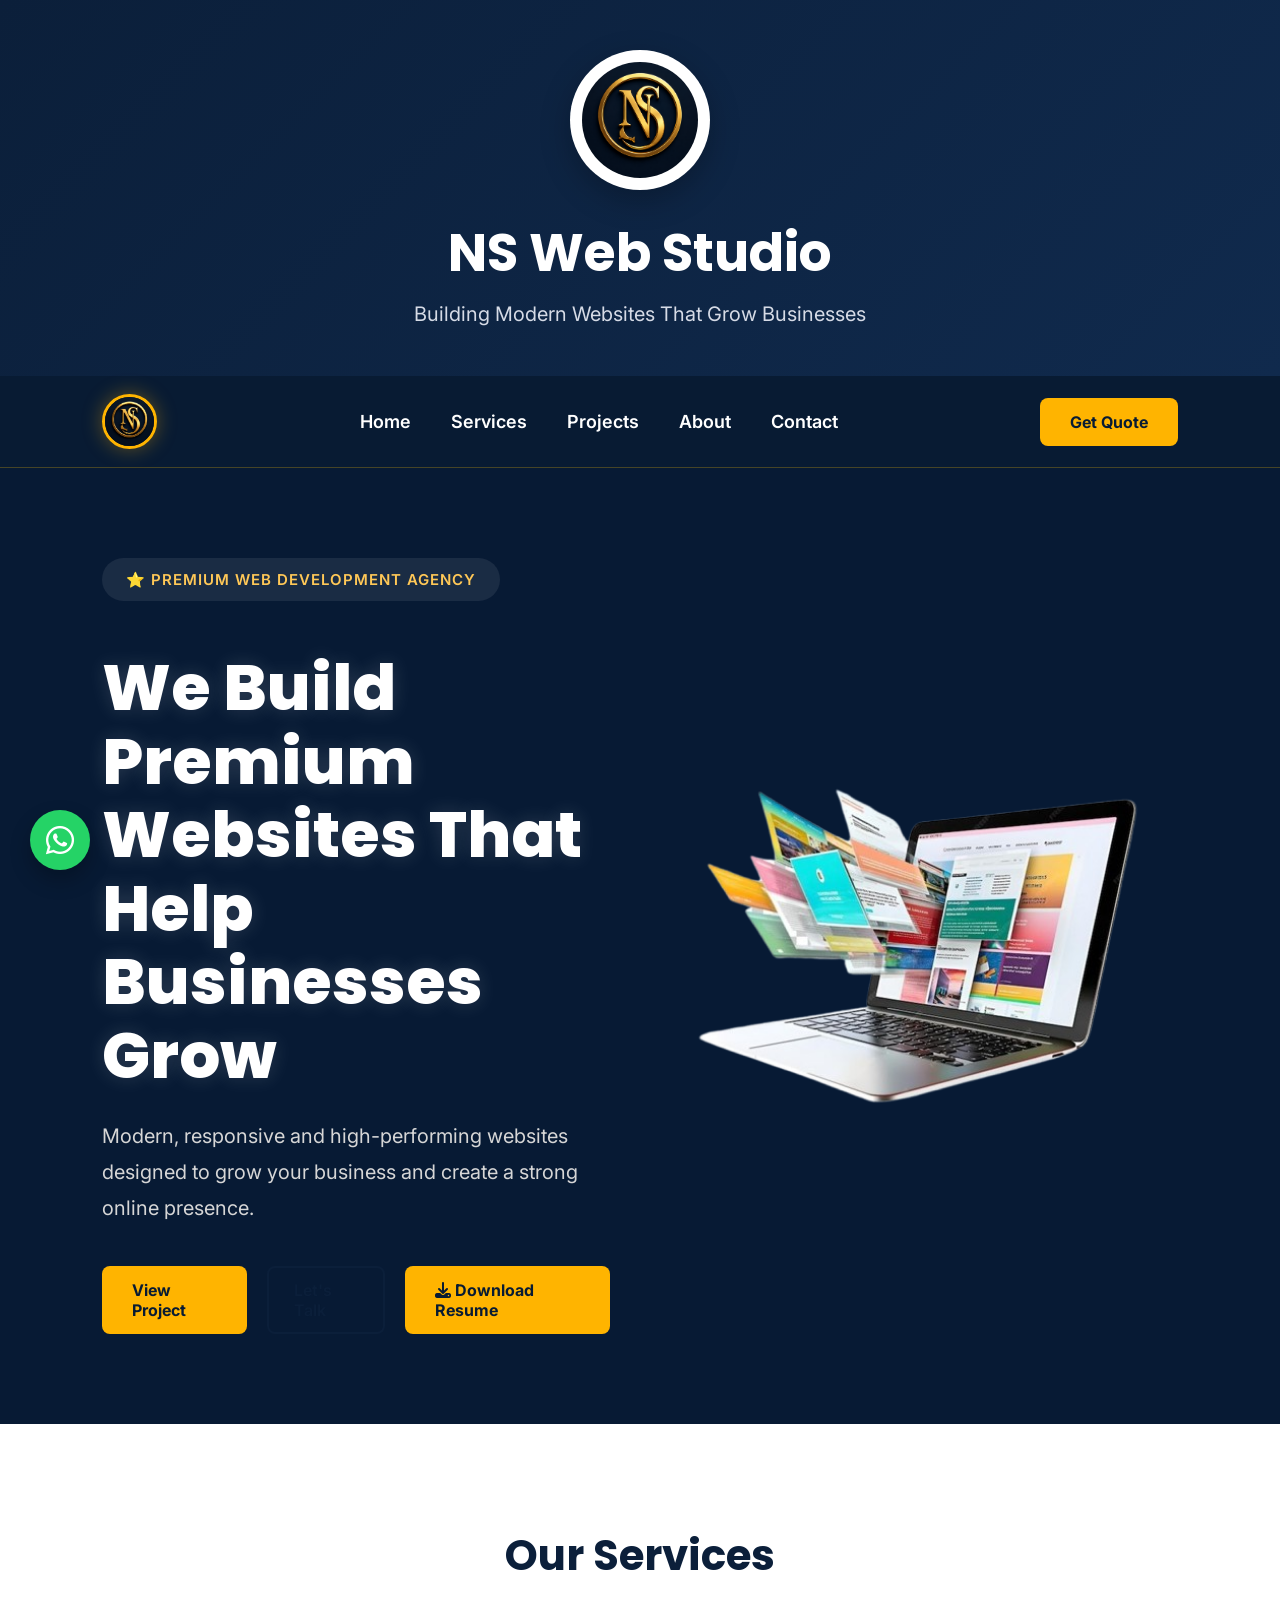
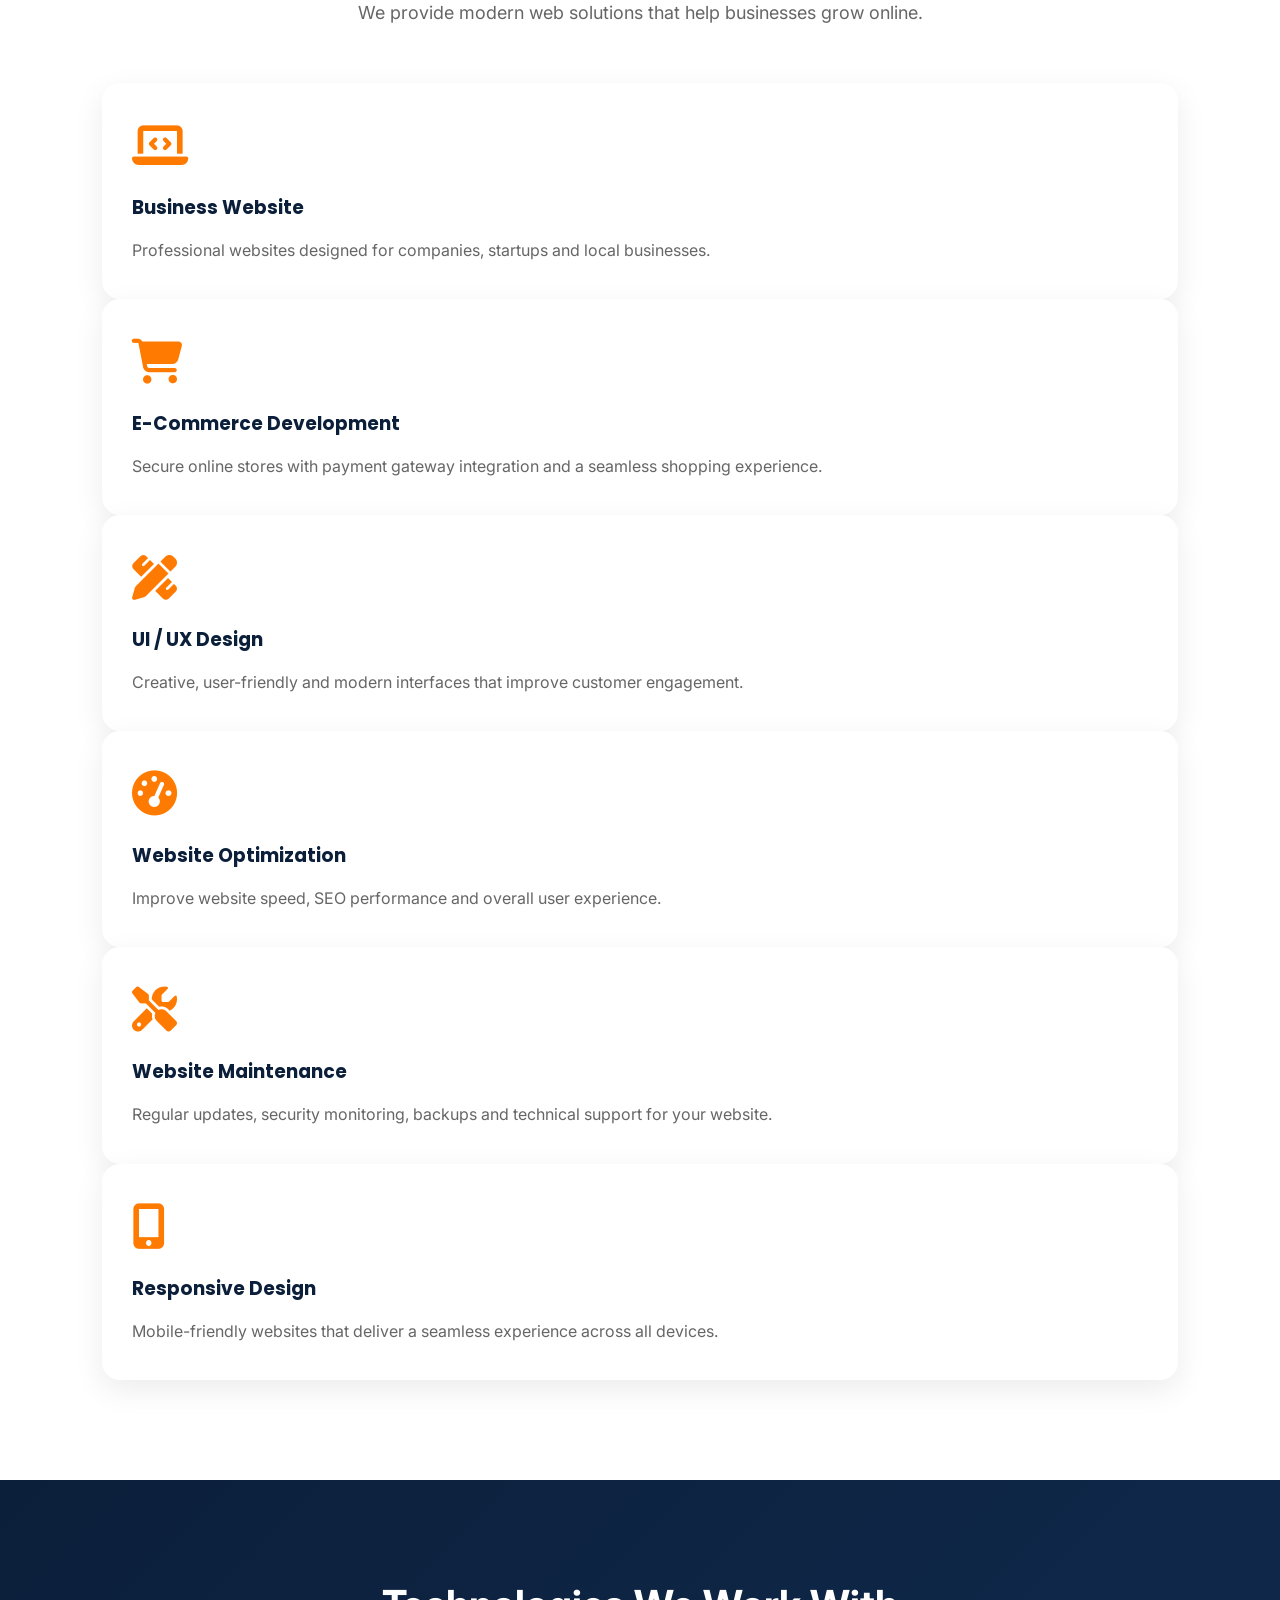
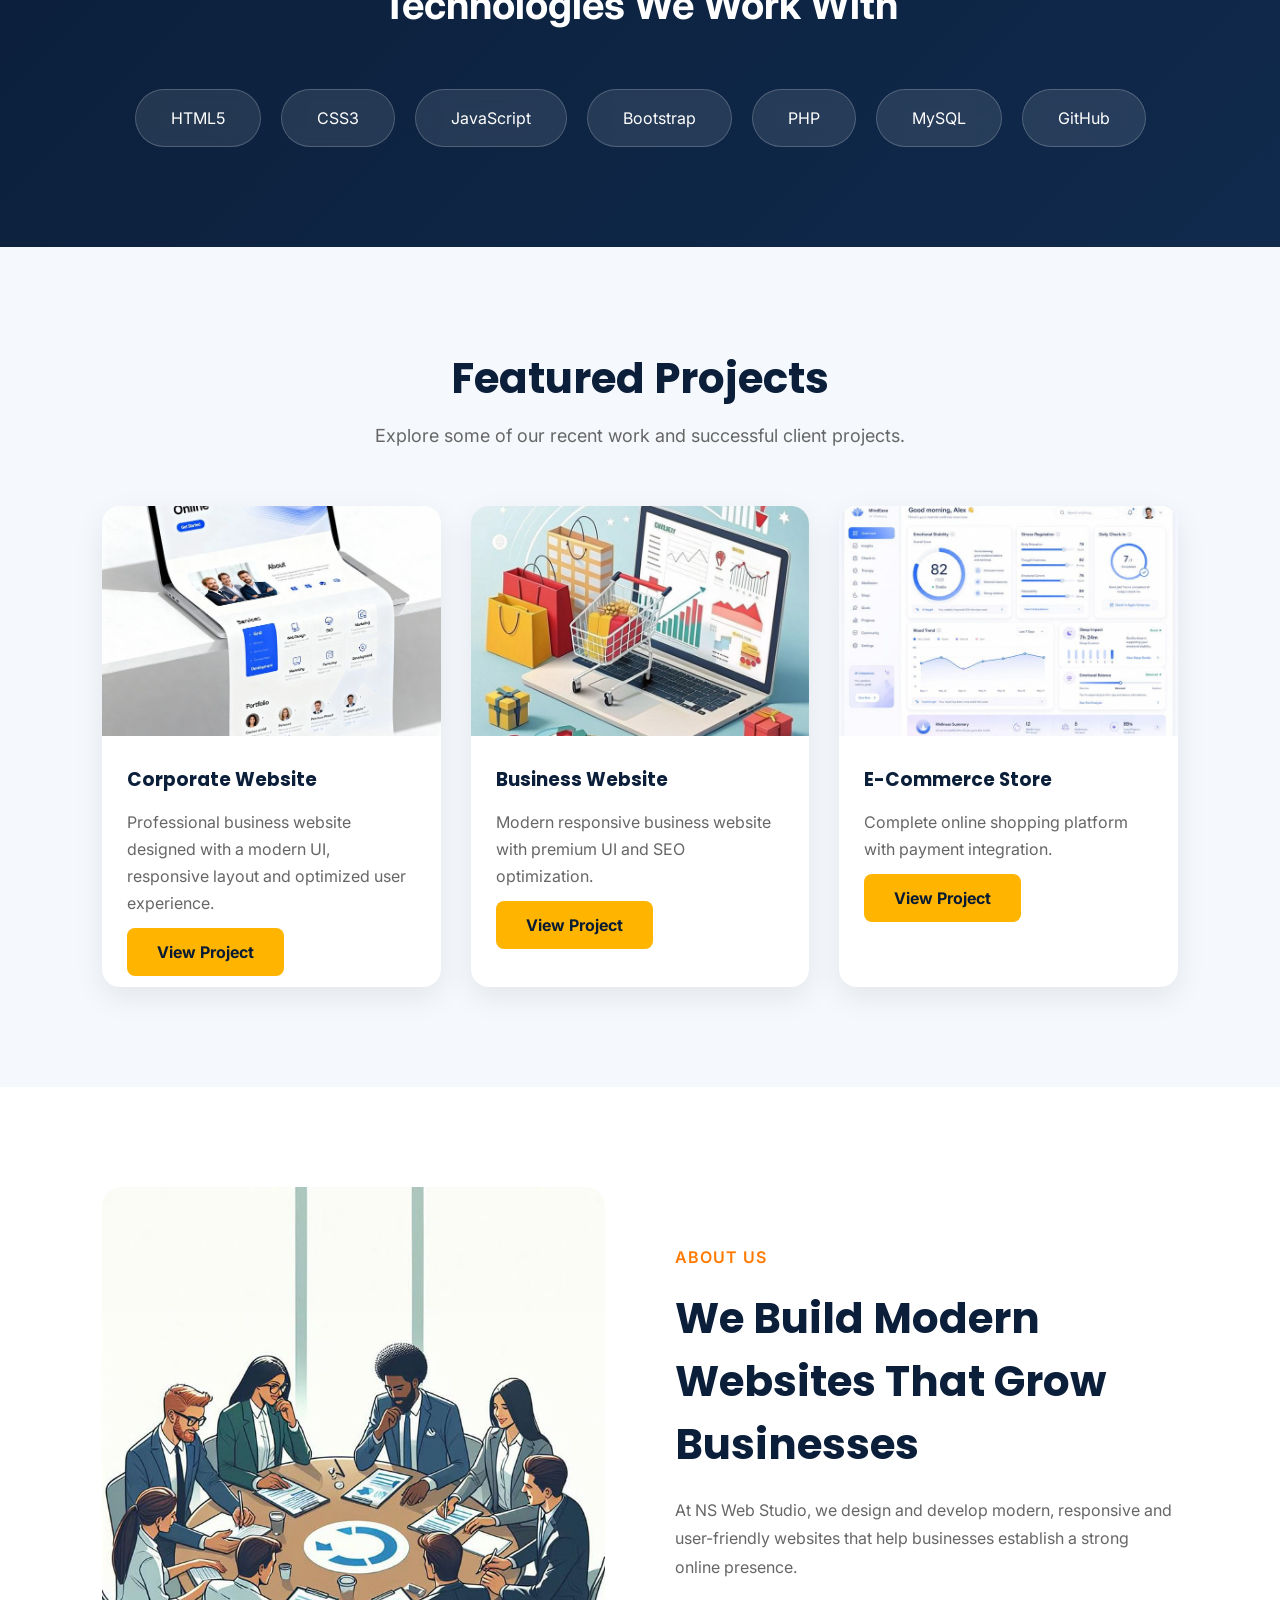
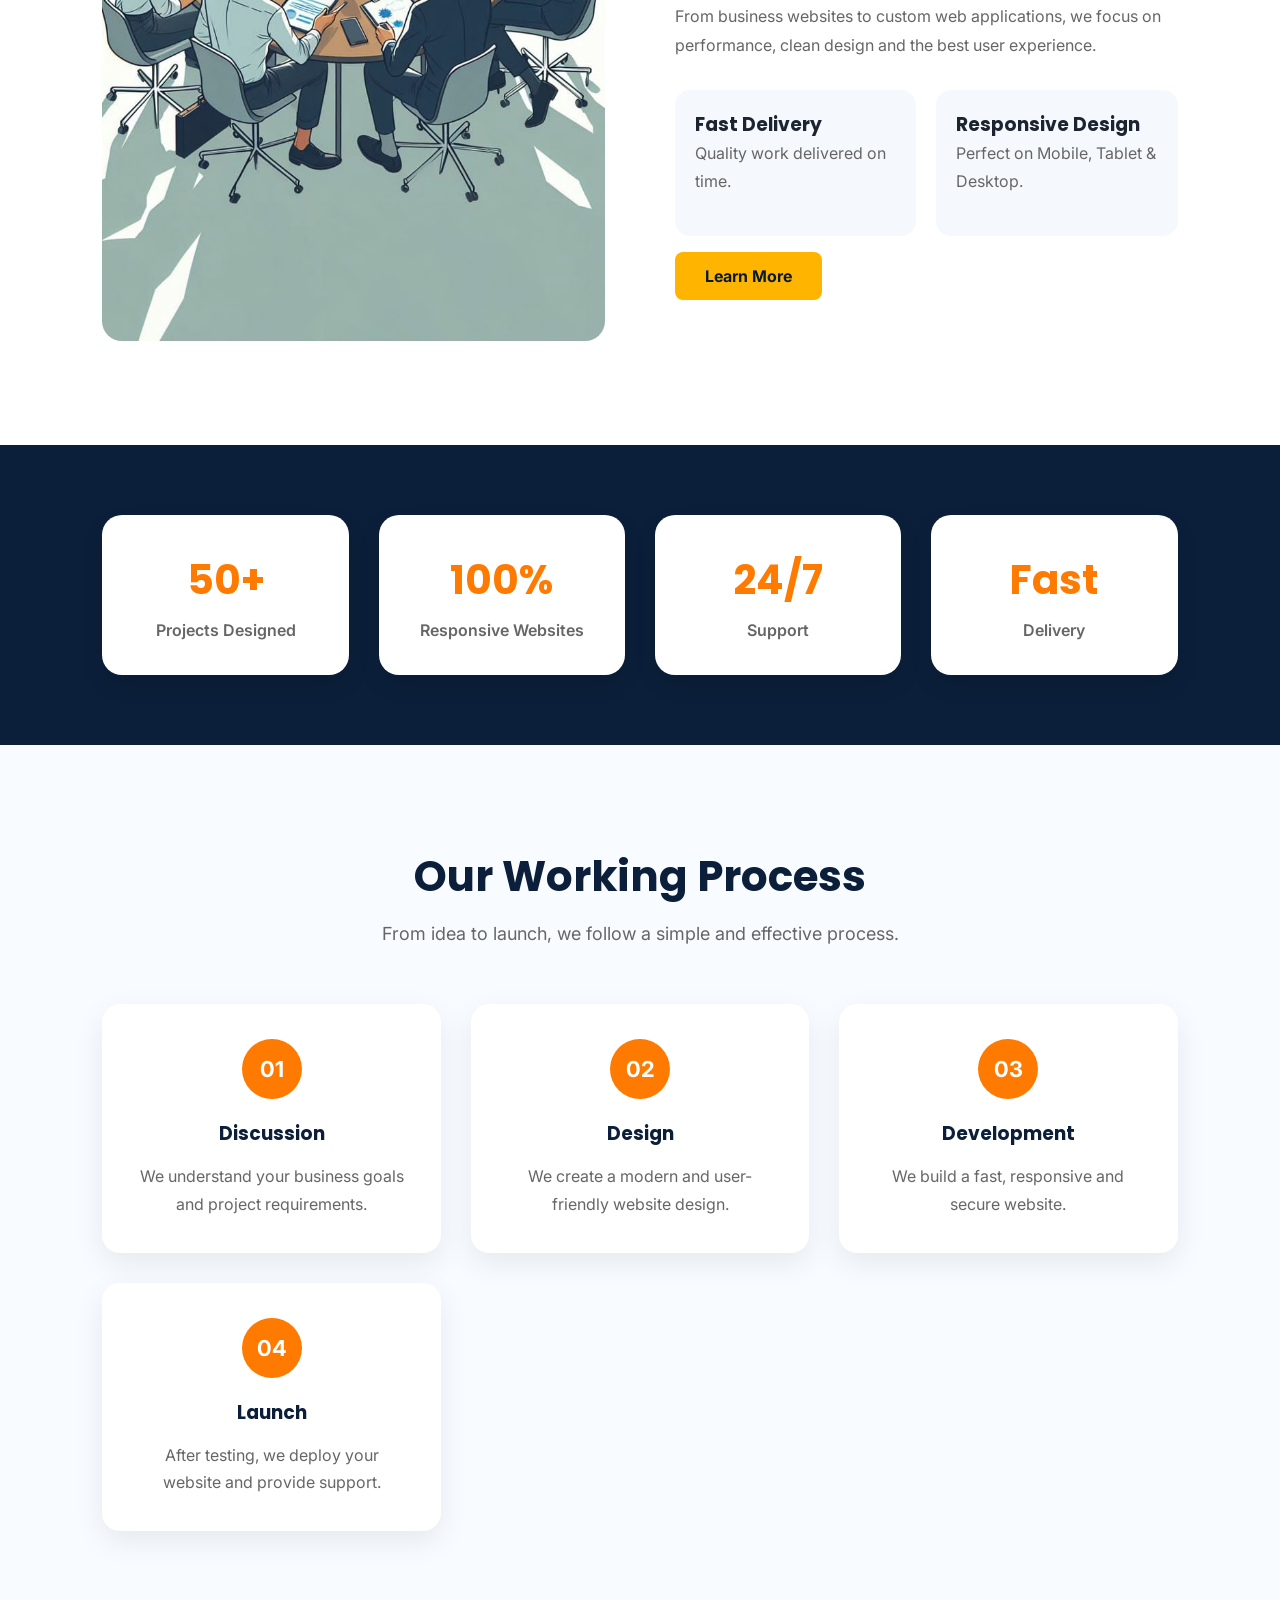
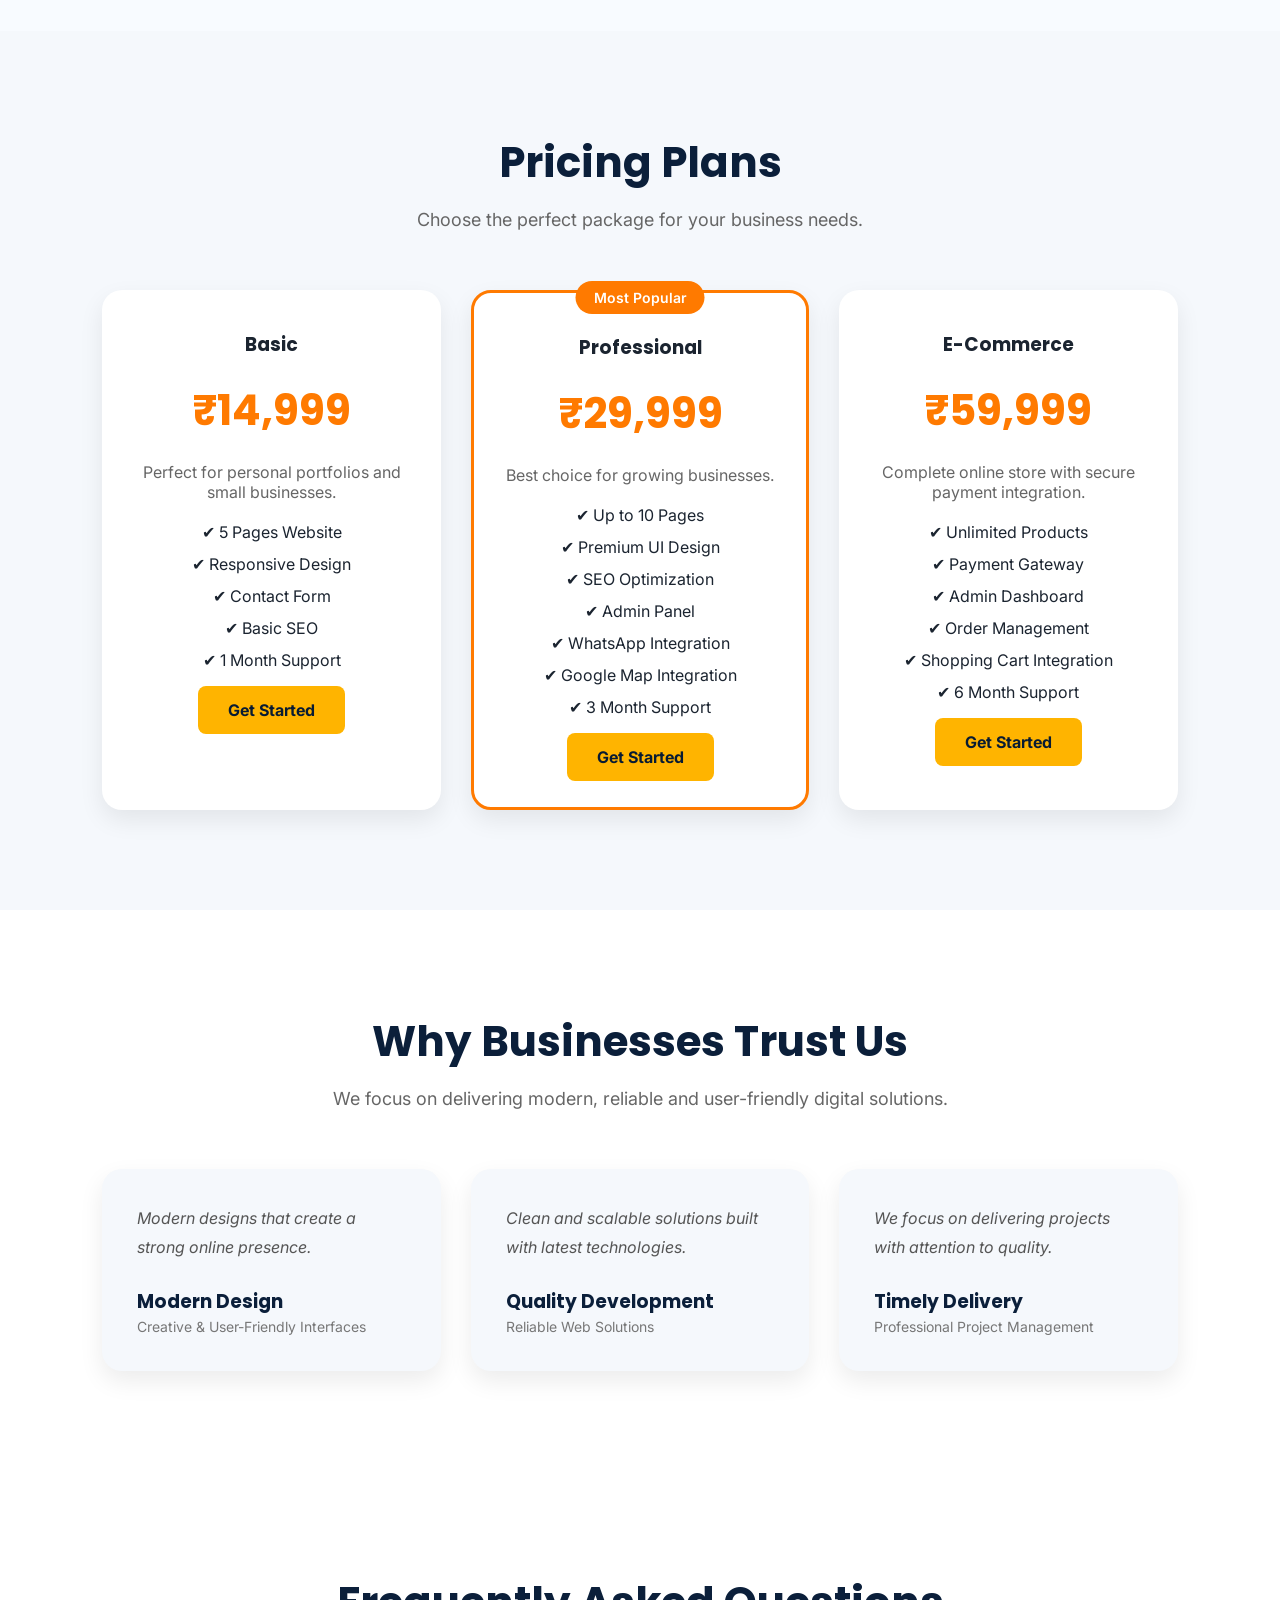
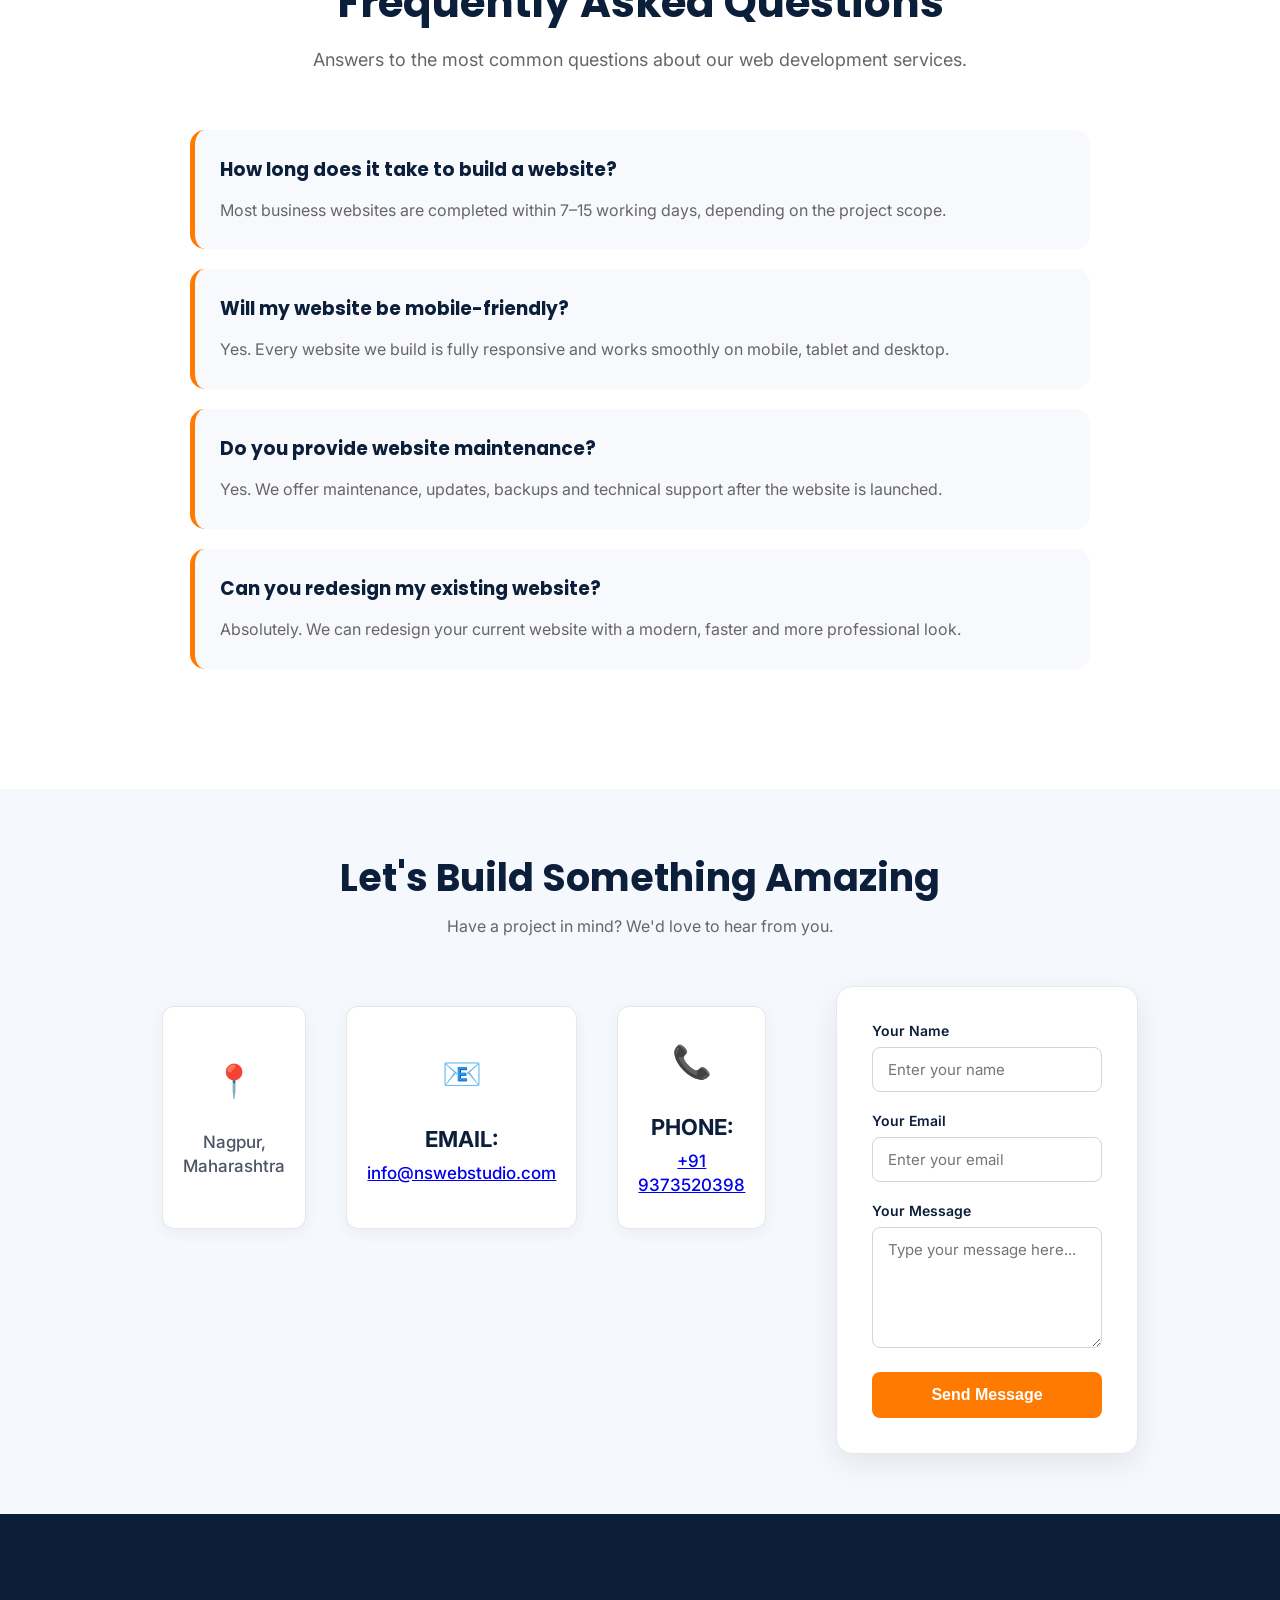
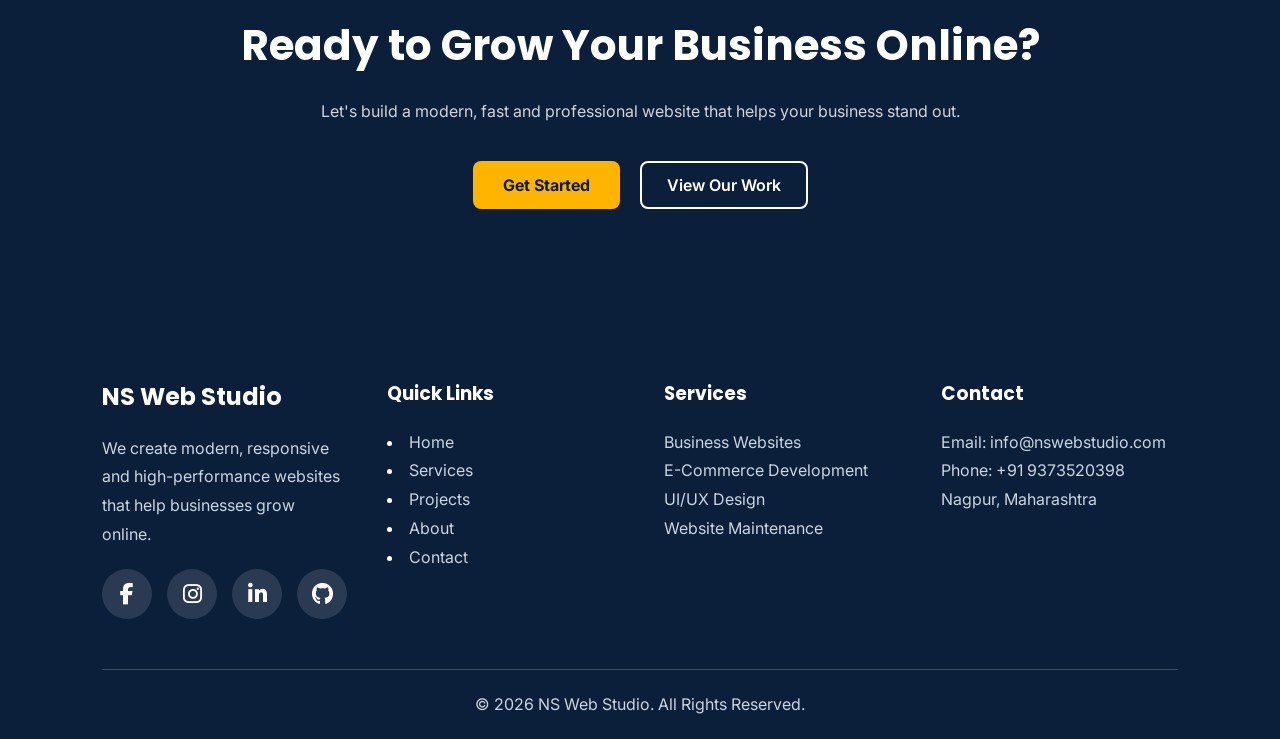
==== index.html @ 6f2c4acb "Add files via upload" ====
<!DOCTYPE html>
<html lang="en">
<head>
    <link rel="icon" type="image/png" href="images/favicon.png">
    <meta charset="UTF-8">
    <meta name="viewport" content="width=device-width, initial-scale=1.0">

    <title>NS Web Studio | Professional Website Development</title>
    <meta name="description" content="NS Web Studio builds modern, responsive and SEO-friendly websites for businesses, startups and professionals.">
    <meta property="og:title" content="NS Web Studio">
    <meta property="og:description" content="Professional Website Development Services">
    <meta property="og:image" content="images/hero.png">
    <link href="https://fonts.googleapis.com/css2?family=Inter:wght@300;400;500;600;700&family=Poppins:wght@500;600;700;800&display=swap" rel="stylesheet">

    <!-- CSS -->
    <link rel="stylesheet" href="style.css">
    <link rel="stylesheet" href="https://cdnjs.cloudflare.com/ajax/libs/font-awesome/6.5.2/css/all.min.css">
    <link rel="stylesheet" href="https://unpkg.com/aos@2.3.4/dist/aos.css">
</head>

<body>
<div id="loader">
    <div class="loader-circle"></div>
    <h2>NS Web Studio</h2>
</div>
<section class="brand-banner">
    <img src="images/favicon.png" alt="NS Web Studio Logo">
    <h1>NS Web Studio</h1>
    <p>Building Modern Websites That Grow Businesses</p>
</section>
<header>
    <nav class="navbar">
        <div class="logo">
            <a href="index.html">
                <img src="images/favicon.png" alt="NS Web Studio Logo">
            </a>
        </div>
        <ul class="nav-links">
    <li><a href="#home">Home</a></li>
    <li><a href="#services">Services</a></li>
    <li><a href="#projects">Projects</a></li>
    <li><a href="#about">About</a></li>
    <li><a href="#contact">Contact</a></li>
</ul>

<a href="#contact" class="btn">Get Quote</a>
        <div class="menu-toggle">
            <i class="fa-solid fa-bars"></i>
        </div>
    </nav>
</header>

<section class="hero" id="home" data-aos="fade-up">
    <div class="hero-text">
        <span class="tag">
⭐ PREMIUM WEB DEVELOPMENT AGENCY
</span>
        <h1>We Build Premium <br> Websites That Help <br> Businesses Grow</h1>
        <p>Modern, responsive and high-performing websites designed to grow your business and create a strong online presence.</p>
        <div class="hero-buttons">
    <a href="project-corporate.html" class="btn">View Project</a>

    <a href="#contact" class="btn-outline">Let's Talk</a>

    <a href="Nandini_Shahu_Resume.pdf" download class="btn">
        <i class="fa-solid fa-download"></i>
        Download Resume
    </a>
</div>
    </div>
    <div class="hero-image">
        <img src="images/hero.png" alt="Hero Image">
    </div>
</section>

<section id="services" class="services">
    <div class="section-title">
        <h2>Our Services</h2>
        <p>We provide modern web solutions that help businesses grow online.</p>
    </div>
    <div class="service-card">
        <div class="icon"><i class="fa-solid fa-laptop-code"></i></div>
        <h3>Business Website</h3>
        <p>Professional websites designed for companies, startups and local businesses.</p>
    </div>
    <div class="service-card">
        <div class="icon"><i class="fa-solid fa-cart-shopping"></i></div>
        <h3>E-Commerce Development</h3>
        <p>Secure online stores with payment gateway integration and a seamless shopping experience.</p>
    </div>
    <div class="service-card">
        <div class="icon"><i class="fa-solid fa-pen-ruler"></i></div>
        <h3>UI / UX Design</h3>
        <p>Creative, user-friendly and modern interfaces that improve customer engagement.</p>
    </div>
    <div class="service-card">
        <div class="icon"><i class="fa-solid fa-gauge-high"></i></div>
        <h3>Website Optimization</h3>
        <p>Improve website speed, SEO performance and overall user experience.</p>
    </div>
    <div class="service-card">
        <div class="icon"><i class="fa-solid fa-screwdriver-wrench"></i></div>
        <h3>Website Maintenance</h3>
        <p>Regular updates, security monitoring, backups and technical support for your website.</p>
    </div>
    <div class="service-card">
        <div class="icon"><i class="fa-solid fa-mobile-screen-button"></i></div>
        <h3>Responsive Design</h3>
        <p>Mobile-friendly websites that deliver a seamless experience across all devices.</p>
    </div>
</section>

<section class="tech-stack" data-aos="zoom-in">
    <p class="tech-title">Technologies We Work With</p>
    <div class="tech-slider">
        <div class="tech-item">HTML5</div>
        <div class="tech-item">CSS3</div>
        <div class="tech-item">JavaScript</div>
        <div class="tech-item">Bootstrap</div>
        <div class="tech-item">PHP</div>
        <div class="tech-item">MySQL</div>
        <div class="tech-item">GitHub</div>
    </div>
</section>

<section class="projects" id="projects" data-aos="fade-up">
    <div class="section-title">
        <h2>Featured Projects</h2>
        <p>Explore some of our recent work and successful client projects.</p>
    </div>
    <div class="project-grid">
        <div class="project-card">
            <img src="images/project1.jpg" alt="Project 1">
            <div class="project-info">
                <h3>Corporate Website</h3>
                <p>Professional business website designed with a modern UI, responsive layout and optimized user experience.</p>
                <a href="project-corporate.html" class="btn">View Project</a>
            </div>
        </div>
        <div class="project-card">
            <img src="images/project2.jpg" alt="Project 2">
            <div class="project-info">
                <h3>Business Website</h3>
                <p>Modern responsive business website with premium UI and SEO optimization.</p>
                <a href="project-business.html" class="btn">View Project</a>
            </div>
        </div>
        <div class="project-card">
            <img src="images/project3.jpg" alt="Project 3">
            <div class="project-info">
                <h3>E-Commerce Store</h3>
                <p>Complete online shopping platform with payment integration.</p>
                <a href="project-ecommerce.html" class="btn">View Project</a>
            </div>
        </div>
    </div>
</section>

<section class="about" id="about" data-aos="fade-right">
    <div class="about-image">
        <img src="images/about.png" alt="About NS Web Studio">
    </div>
    <div class="about-content">
        <span class="about-tag">ABOUT US</span>
        <h2>We Build Modern Websites That Grow Businesses</h2>
        <p>At NS Web Studio, we design and develop modern, responsive and user-friendly websites that help businesses establish a strong online presence.</p>
        <p>From business websites to custom web applications, we focus on performance, clean design and the best user experience.</p>
        <div class="about-boxes">
            <div class="about-box">
                <h3>Fast Delivery</h3>
                <p>Quality work delivered on time.</p>
            </div>
            <div class="about-box">
                <h3>Responsive Design</h3>
                <p>Perfect on Mobile, Tablet & Desktop.</p>
            </div>
        </div>
       <a href="#about" class="btn">Learn More</a>
    </div>
</section>

<section class="stats">
    <div class="stat-card">
        <h2>50+</h2>
        <p>Projects Designed</p>
    </div>
    <div class="stat-card">
        <h2>100%</h2>
        <p>Responsive Websites</p>
    </div>
    <div class="stat-card">
        <h2>24/7</h2>
        <p>Support</p>
    </div>
    <div class="stat-card">
        <h2>Fast</h2>
        <p>Delivery</p>
    </div>
</section>

<section class="process">
    <div class="section-title">
        <h2>Our Working Process</h2>
        <p>From idea to launch, we follow a simple and effective process.</p>
    </div>
    <div class="process-container">
        <div class="process-card">
            <div class="process-number">01</div>
            <h3>Discussion</h3>
            <p>We understand your business goals and project requirements.</p>
        </div>
        <div class="process-card">
            <div class="process-number">02</div>
            <h3>Design</h3>
            <p>We create a modern and user-friendly website design.</p>
        </div>
        <div class="process-card">
            <div class="process-number">03</div>
            <h3>Development</h3>
            <p>We build a fast, responsive and secure website.</p>
        </div>
        <div class="process-card">
            <div class="process-number">04</div>
            <h3>Launch</h3>
            <p>After testing, we deploy your website and provide support.</p>
        </div>
    </div>
</section>

<section class="pricing" id="pricing">
    <div class="section-title">
        <h2>Pricing Plans</h2>
        <p>Choose the perfect package for your business needs.</p>
    </div>
    <div class="pricing-container">
        <div class="pricing-card">
            <h3>Basic</h3>
            <h1>₹14,999</h1>
            <p>Perfect for personal portfolios and small businesses.</p>
            <ul>
                <li>✔ 5 Pages Website</li>
                <li>✔ Responsive Design</li>
                <li>✔ Contact Form</li>
                <li>✔ Basic SEO</li>
                <li>✔ 1 Month Support</li>
            </ul>
            <a href="#contact" class="btn">Get Started</a>
        </div>
        <div class="pricing-card featured">
            <span class="badge">Most Popular</span>
            <h3>Professional</h3>
            <h1>₹29,999</h1>
            <p>Best choice for growing businesses.</p>
            <ul>
                <li>✔ Up to 10 Pages</li>
                <li>✔ Premium UI Design</li>
                <li>✔ SEO Optimization</li>
                <li>✔ Admin Panel</li>
                <li>✔ WhatsApp Integration</li>
                <li>✔ Google Map Integration</li>
                <li>✔ 3 Month Support</li>
            </ul>
            <a href="#contact" class="btn">Get Started</a>
        </div>
        <div class="pricing-card">
            <h3>E-Commerce</h3>
            <h1>₹59,999</h1>
            <p>Complete online store with secure payment integration.</p>
            <ul>
                <li>✔ Unlimited Products</li>
                <li>✔ Payment Gateway</li>
                <li>✔ Admin Dashboard</li>
                <li>✔ Order Management</li>
                <li>✔ Shopping Cart Integration</li>
                <li>✔ 6 Month Support</li>
            </ul>
            <a href="#contact" class="btn">Get Started</a>
        </div>
    </div>
</section>

<section class="testimonials">
    <div class="section-title">
        <h2>Why Businesses Trust Us</h2>
        <p>We focus on delivering modern, reliable and user-friendly digital solutions.</p>
    </div>
    <div class="testimonial-grid">
        <div class="testimonial-card">
            <p>Modern designs that create a strong online presence.</p>
            <h3>Modern Design</h3>
            <span>Creative & User-Friendly Interfaces</span>
        </div>
        <div class="testimonial-card">
            <p>Clean and scalable solutions built with latest technologies.</p>
            <h3>Quality Development</h3>
            <span>Reliable Web Solutions</span>
        </div>
        <div class="testimonial-card">
            <p>We focus on delivering projects with attention to quality.</p>
            <h3>Timely Delivery</h3>
            <span>Professional Project Management</span>
        </div>
    </div>
</section>

<section class="faq" id="faq">
    <div class="section-title">
        <h2>Frequently Asked Questions</h2>
        <p>Answers to the most common questions about our web development services.</p>
    </div>
    <div class="faq-container">
        <div class="faq-item">
            <h3>How long does it take to build a website?</h3>
            <p>Most business websites are completed within 7–15 working days, depending on the project scope.</p>
        </div>
        <div class="faq-item">
            <h3>Will my website be mobile-friendly?</h3>
            <p>Yes. Every website we build is fully responsive and works smoothly on mobile, tablet and desktop.</p>
        </div>
        <div class="faq-item">
            <h3>Do you provide website maintenance?</h3>
            <p>Yes. We offer maintenance, updates, backups and technical support after the website is launched.</p>
        </div>
        <div class="faq-item">
            <h3>Can you redesign my existing website?</h3>
            <p>Absolutely. We can redesign your current website with a modern, faster and more professional look.</p>
        </div>
    </div>
</section>

<!-- Contact Form Section -->
<section class="contact-section" id="contact">
    <div class="heading-container">
        <h2>Let's Build Something Amazing</h2>
        <p>Have a project in mind? We'd love to hear from you.</p>
    </div>

    <div class="contact-wrapper">
        <div class="contact-info">
            <h3>Get In Touch</h3>
            <div class="info-item">
                <span class="icon">📍</span>
                <div>
                    <p class="info-text">Nagpur, Maharashtra</p>
                </div>
            </div>
            <div class="info-item">
                <span class="icon">📧</span>
                <div>
                    <span class="label">Email:</span>
                    <p class="info-text">
    <a href="mailto:info@nswebstudio.com">info@nswebstudio.com</a>
</p>
                </div>
            </div>
            <div class="info-item">
                <span class="icon">📞</span>
                <div>
                    <span class="label">Phone:</span>
                   <p class="info-text">
    <a href="tel:+919373520398">+91 9373520398</a>
</p>
                </div>
            </div>
        </div>

        <div class="contact-form-card">
            <form id="contactForm" action="https://formspree.io/f/moeaqdln" method="POST">
                <div class="form-group">
                    <label>Your Name</label>
                    <input type="text" id="name" placeholder="Enter your name" />
                    <span class="error-msg" id="nameError"></span>
                </div>

                <div class="form-group">
                    <label>Your Email</label>
                    <input type="email" id="email" placeholder="Enter your email" />
                    <span class="error-msg" id="emailError"></span>
                </div>

                <div class="form-group">
                    <label>Your Message</label>
                    <textarea id="message" rows="5" placeholder="Type your message here..."></textarea>
                    <span class="error-msg" id="messageError"></span>
                </div>

                <button type="submit" class="submit-btn" id="submitBtn">Send Message</button>
                <div id="formStatus" class="status-msg"></div>
            </form>
        </div>
    </div>
</section>

<section class="cta">
    <h2>Ready to Grow Your Business Online?</h2>
    <p>Let's build a modern, fast and professional website that helps your business stand out.</p>
    <div class="cta-buttons">
    <a href="#contact" class="btn">Get Started</a>
    <a href="#projects" class="btn-outline">View Our Work</a>
</div>
</section>

<footer>
    <div class="footer-container">
        <div class="footer-about">
            <h2>NS Web Studio</h2>
            <p>We create modern, responsive and high-performance websites that help businesses grow online.</p>
            <div class="social-icons">

    <a href="YOUR_FACEBOOK_LINK" target="_blank" rel="noopener">
        <i class="fa-brands fa-facebook-f"></i>
    </a>

    <a href="YOUR_INSTAGRAM_LINK" target="_blank" rel="noopener">
        <i class="fa-brands fa-instagram"></i>
    </a>

    <a href="YOUR_LINKEDIN_LINK" target="_blank" rel="noopener">
        <i class="fa-brands fa-linkedin-in"></i>
    </a>

    <a href="YOUR_GITHUB_LINK" target="_blank" rel="noopener">
        <i class="fa-brands fa-github"></i>
    </a>

</div>
        </div>

        <div class="footer-links">
            <h3>Quick Links</h3>
            <li><a href="#home">Home</a></li>
<li><a href="#services">Services</a></li>
<li><a href="#projects">Projects</a></li>
<li><a href="#about">About</a></li>
<li><a href="#contact">Contact</a></li>
        </div>

        <div class="footer-services">
            <h3>Services</h3>
            <p>Business Websites</p>
            <p>E-Commerce Development</p>
            <p>UI/UX Design</p>
            <p>Website Maintenance</p>
        </div>

        <div class="footer-contact">
            <h3>Contact</h3>
            <p>Email: info@nswebstudio.com</p>
            <p>Phone: +91 9373520398</p>
            <p>Nagpur, Maharashtra</p>
        </div>
    </div>

    <div class="footer-bottom">
        <p>© 2026 NS Web Studio. All Rights Reserved.</p>
    </div>
</footer>

<button id="scrollTop">
    <i class="fa-solid fa-arrow-up"></i>
</button>

<a href="https://wa.me/919373520398" class="whatsapp" target="_blank">
    <i class="fa-brands fa-whatsapp"></i>
</a>

<!-- Scripts -->
<script src="https://unpkg.com/aos@2.3.4/dist/aos.js"></script>
<script>
    AOS.init({
        duration: 1000,
        once: true
    });
</script>
<script src="script.js"></script>
</body>
</html>
---- style.css ----
html{
    scroll-behavior: smooth;
}
/* Google Font */
*{
    margin:0;
    padding:0;
    box-sizing:border-box;
}

:root{
    --navy:#0b1f3a;
    --orange:#ff7a00;
    --white:#ffffff;
    --bg:#f5f8fc;
    --text:#1b2430;
}

body{
    font-family:'Inter',sans-serif;
    background:var(--bg);
    color:var(--text);
}

h1,h2,h3,h4{
    font-family:'Poppins',sans-serif;
}

/* PREMIUM NAVBAR */

header{
    position:sticky;
    top:0;
    z-index:1000;
}

.navbar{
    display:flex;
    justify-content:space-between;
    align-items:center;
    padding:18px 8%;
    background:#081b33;
    border-bottom:1px solid rgba(255,193,7,.25);
    backdrop-filter:blur(15px);
}

.logo img{
    width:70px;
    height:70px;
    object-fit:cover;
    border-radius:50%;
    border:3px solid #ffb400;
    box-shadow:0 0 20px rgba(255,180,0,.35);
    transition:.4s;
}

.logo img:hover{
    transform:scale(1.08) rotate(5deg);
}

.nav-links{
    display:flex;
    gap:40px;
    list-style:none;
}

.nav-links a{
    color:#fff;
    text-decoration:none;
    font-size:18px;
    font-weight:600;
    transition:.3s;
}

.nav-links a:hover{
    color:#ffb400;
}

.nav-links .active{
    color:#ffb400;
}

.btn{
    background:#ffb400;
    color:#081b33;
    padding:14px 30px;
    border-radius:8px;
    text-decoration:none;
    font-weight:700;
    transition:.3s;
}

.btn:hover{
    transform:translateY(-3px);
    box-shadow:0 12px 30px rgba(255,180,0,.35);
}
/* HERO SECTION */

.hero{
    min-height:100vh;
    display:flex;
    justify-content:space-between;
    align-items:center;
    padding:120px 8% 80px;
    background:linear-gradient(135deg,#f5f8fc,#ffffff);
    gap:60px;
}

.hero-text{
    flex:1;
}

.tag{
    display:inline-block;
    background:#e8f2ff;
    color:#0b1f3a;
    padding:10px 18px;
    border-radius:50px;
    font-size:14px;
    font-weight:600;
    margin-bottom:20px;
}

.hero h1{
    font-size:58px;
    line-height:1.2;
    color:#0b1f3a;
    margin-bottom:20px;
}

.hero p{
    font-size:18px;
    color:#555;
    line-height:1.8;
    margin-bottom:35px;
    max-width:600px;
}

.hero-buttons{
    display:flex;
    gap:20px;
}

.btn-outline{
    text-decoration:none;
    color:#0b1f3a;
    border:2px solid #0b1f3a;
    padding:12px 25px;
    border-radius:8px;
    font-weight:600;
    transition:.3s;
}

.btn-outline:hover{
    background:#0b1f3a;
    color:#fff;
}

.hero-image{
    flex:1;
    display:flex;
    justify-content:center;
}

.hero-image img{
    width:100%;
    max-width:550px;
    animation: float 4s ease-in-out infinite;
}
@keyframes float{

    0%{
        transform:translateY(0);
    }

    50%{
        transform:translateY(-15px);
    }

    100%{
        transform:translateY(0);
    }

}
/* SERVICES */

.services{
    padding:100px 8%;
    background:#ffffff;
}

.section-title{
    text-align:center;
    margin-bottom:60px;
}

.section-title h2{
    font-size:42px;
    color:#0b1f3a;
    margin-bottom:15px;
}

.section-title p{
    color:#666;
    font-size:18px;
}

.service-container{
    display:grid;
    grid-template-columns:repeat(3,1fr);
    gap:30px;
}

.service-card{
    background:#fff;
    border-radius:18px;
    padding:35px 30px;
    box-shadow:0 10px 30px rgba(0,0,0,.08);
    transition:.3s;
}

.service-card:hover{
    transform:translateY(-10px);
}
.icon{
    font-size:45px;
    color:#ff7a00;
    margin-bottom:20px;
}

.icon i{
    transition:.3s;
}

.service-card:hover .icon i{
    transform:scale(1.15) rotate(8deg);
}
.service-card h3{
    margin-bottom:15px;
    color:#0b1f3a;
}

.service-card p{
    color:#666;
    line-height:1.7;
}
/*==============================
      TECH STACK
===============================*/

.tech-stack{
    padding:100px 8%;
    background:linear-gradient(135deg,#0b1f3a,#102a4d);
}

.tech-title{
    text-align:center;
    font-size:40px;
    font-weight:700;
    color:#fff;
    margin-bottom:60px;
}

.tech-slider{

    display:flex;

    justify-content:center;

    flex-wrap:wrap;

    gap:20px;

}

.tech-item{
    padding:18px 35px;
    background:rgba(255,255,255,.1);
    border:1px solid rgba(255,255,255,.2);
    color:#fff;
    border-radius:50px;
    backdrop-filter:blur(10px);
    transition:.4s;
    cursor:pointer;
}

.tech-item:hover{
    background:#ff7a00;
    color:#fff;
    transform:translateY(-8px);
}
/* ================= PROJECTS ================= */

.projects{
    padding:100px 8%;
    background:#f5f8fc;
}

.project-container{
    display:grid;
    grid-template-columns:repeat(3,1fr);
    gap:30px;
}

.project-card{
    background:#fff;
    border-radius:20px;
    overflow:hidden;
    box-shadow:0 10px 30px rgba(0,0,0,.08);
    transition:.3s;
}

.project-card:hover{
    transform:translateY(-10px);
}

.project-card img{
    width:100%;
    height:230px;
    object-fit:cover;
}

.project-content{
    padding:25px;
}

.project-content h3{
    color:#0b1f3a;
    margin-bottom:15px;
}

.project-content p{
    color:#666;
    line-height:1.7;
}

.project-tags{
    display:flex;
    flex-wrap:wrap;
    gap:10px;
    margin:20px 0;
}

.project-tags span{
    background:#e8f2ff;
    color:#0b1f3a;
    padding:8px 15px;
    border-radius:30px;
    font-size:14px;
    font-weight:600;
}

.project-buttons{
    display:flex;
    gap:15px;
}
/* PROJECTS */

.projects{
    padding:100px 8%;
    background:#f5f8fc;
}

.project-grid{
    display:grid;
    grid-template-columns:repeat(3,1fr);
    gap:30px;
}

.project-card{
    background:#fff;
    border-radius:20px;
    overflow:hidden;
    box-shadow:0 10px 30px rgba(0,0,0,.08);
    transition:.4s;
}

.project-card:hover{
    transform:translateY(-12px);
}

.project-card img{
    width:100%;
    height:220px;
    object-fit:cover;
}

.project-info{
    padding:25px;
}

.project-info h3{
    color:#0b1f3a;
    margin-bottom:15px;
}

.project-info p{
    color:#666;
    line-height:1.7;
    margin-bottom:25px;
}
/* ================= ABOUT ================= */

.about{
    padding:100px 8%;
    display:flex;
    align-items:center;
    gap:70px;
    background:#fff;
}

.about-image{
    flex:1;
}

.about-image img{
    width:100%;
    border-radius:20px;
}

.about-content{
    flex:1;
}

.about-tag{
    color:#ff7a00;
    font-weight:600;
    letter-spacing:1px;
}

.about-content h2{
    font-size:42px;
    color:#0b1f3a;
    margin:20px 0;
}

.about-content p{
    color:#666;
    line-height:1.8;
    margin-bottom:20px;
}

.about-boxes{
    display:flex;
    gap:20px;
    margin:30px 0;
}

.about-box{
    background:#f5f8fc;
    padding:20px;
    border-radius:15px;
    flex:1;
}
/* WHY CHOOSE US */

.why-us{
    padding:100px 8%;
    background:#f5f8fc;
}

.why-grid{
    display:grid;
    grid-template-columns:repeat(2,1fr);
    gap:30px;
}

.why-card{
    background:#fff;
    padding:30px;
    border-radius:20px;
    box-shadow:0 10px 25px rgba(0,0,0,.08);
    transition:.3s;
}

.why-card:hover{
    transform:translateY(-10px);
}

.why-card h3{
    color:#0b1f3a;
    margin-bottom:15px;
}

.why-card p{
    color:#666;
    line-height:1.8;

}
/* PROCESS */

.process{
    padding:100px 8%;
    background:#f5f8fc;
}

.process-container{
    display:grid;
    grid-template-columns:repeat(4,1fr);
    gap:25px;
    margin-top:50px;
}

.process-card{
    background:#fff;
    padding:30px;
    border-radius:20px;
    text-align:center;
    box-shadow:0 10px 25px rgba(0,0,0,.08);
    transition:.3s;
}

.process-card:hover{
    transform:translateY(-10px);
}

.process-number{
    width:60px;
    height:60px;
    margin:0 auto 20px;
    background:#ff7a00;
    color:#fff;
    border-radius:50%;
    display:flex;
    justify-content:center;
    align-items:center;
    font-size:22px;
    font-weight:700;
}

.process-card h3{
    margin-bottom:15px;
    color:#0b1f3a;
}

.process-card p{
    color:#666;
    line-height:1.7;
}
/* TESTIMONIALS */

.testimonials{
    padding:100px 8%;
    background:#fff;
}

.testimonial-grid{
    display:grid;
    grid-template-columns:repeat(3,1fr);
    gap:30px;
}

.testimonial-card{
    background:#f5f8fc;
    padding:35px;
    border-radius:20px;
    transition:.3s;
    box-shadow:0 10px 25px rgba(0,0,0,.08);
}

.testimonial-card:hover{
    transform:translateY(-10px);
}

.testimonial-card p{
    color:#555;
    line-height:1.8;
    margin-bottom:25px;
    font-style:italic;
}

.testimonial-card h3{
    color:#0b1f3a;
}

.testimonial-card span{
    color:#777;
    font-size:14px;
}
/* FOOTER */

footer{
    background:#0b1f3a;
    color:#fff;
    padding:70px 8% 20px;
}


.footer-container{

    display:grid;
    grid-template-columns:repeat(4,1fr);
    gap:40px;

}


footer h2,
footer h3{

    margin-bottom:20px;

}


footer p,
footer a{

    color:#cbd5e1;
    text-decoration:none;
    line-height:1.8;

}


.footer-links{

    display:flex;
    flex-direction:column;
}


.footer-links a:hover{

    color:#ff7a00;

}


.footer-bottom{

    border-top:1px solid rgba(255,255,255,.2);
    margin-top:50px;
    padding-top:20px;
    text-align:center;

}
/* RESPONSIVE DESIGN */

@media(max-width:992px){

    .navbar{
        padding:0 30px;
    }

    .nav-links{
        gap:15px;
    }

    .hero{
        flex-direction:column;
        text-align:center;
    }

    .hero h1{
        font-size:42px;
    }

    .hero-buttons{
        justify-content:center;
    }

    .service-container{
        grid-template-columns:repeat(2,1fr);
    }

    .project-grid{
        grid-template-columns:repeat(2,1fr);
    }

    .about{
        flex-direction:column;
    }

    .process-container{
        grid-template-columns:repeat(2,1fr);
    }

    .testimonial-grid{
        grid-template-columns:repeat(2,1fr);
    }

    .contact-container{
        grid-template-columns:1fr;
    }

    .footer-container{
        grid-template-columns:repeat(2,1fr);
    }

}


@media(max-width:600px){

    .nav-links{
        display:none;
    }

    .navbar{
        height:70px;
    }

    .hero{
        padding-top:100px;
    }

    .hero h1{
        font-size:32px;
    }

    .hero p{
        font-size:16px;
    }


    .service-container,
    .project-grid,
    .process-container,
    .testimonial-grid,
    .footer-container{

        grid-template-columns:1fr;

    }


    .section-title h2{
        font-size:32px;
    }


    .about-content h2{
        font-size:32px;
    }

}
/* CTA */

.cta{
    padding:100px 8%;
    background:#0b1f3a;
    color:#fff;
    text-align:center;
}

.cta h2{
    font-size:42px;
    margin-bottom:20px;
}

.cta p{
    max-width:700px;
    margin:0 auto 35px;
    line-height:1.8;
    color:#d1d5db;
}

.cta-buttons{
    display:flex;
    justify-content:center;
    gap:20px;
}

.cta .btn-outline{
    border:2px solid #fff;
    color:#fff;
}

.cta .btn-outline:hover{
    background:#fff;
    color:#0b1f3a;
}
/* STATS */

.stats{
    padding:80px 8%;
    display:grid;
    grid-template-columns:repeat(4,1fr);
    gap:25px;
    background:#f5f8fc;
}

.stat-card{
    background:#fff;
    padding:35px;
    text-align:center;
    border-radius:20px;
    box-shadow:0 10px 25px rgba(0,0,0,.08);
    transition:.3s;
}

.stat-card:hover{
    transform:translateY(-8px);
}

.stat-card h2{
    font-size:40px;
    color:#ff7a00;
    margin-bottom:10px;
}

.stat-card p{
    color:#666;
    font-weight:600;
}
/* SOCIAL ICONS */

.social-icons{
    display:flex;
    gap:15px;
    margin-top:25px;
}

.social-icons a{
    width:45px;
    height:45px;
    display:flex;
    justify-content:center;
    align-items:center;
    border-radius:50%;
    background:rgba(255,255,255,.1);
    color:#fff;
    text-decoration:none;
    transition:.3s;
}

.social-icons a:hover{
    background:#ff7a00;
    transform:translateY(-5px);
}
/* HAMBURGER MENU */

.menu-toggle{
    display:none;
    font-size:28px;
    color:#0b1f3a;
    cursor:pointer;
}

@media(max-width:768px){

    .menu-toggle{
        display:block;
    }

    .nav-links{
        position:absolute;
        top:80px;
        left:0;
        width:100%;
        background:#fff;
        display:none;
        flex-direction:column;
        text-align:center;
        padding:25px 0;
        box-shadow:0 10px 20px rgba(0,0,0,.08);
    }

    .nav-links.active{
        display:flex;
    }

    .btn{
        display:none;
    }
}
/* SCROLL TO TOP */

#scrollTop{
    position:fixed;
    right:30px;
    bottom:30px;
    width:50px;
    height:50px;
    border:none;
    border-radius:50%;
    background:#ff7a00;
    color:#fff;
    font-size:20px;
    cursor:pointer;
    display:none;
    box-shadow:0 10px 20px rgba(0,0,0,.2);
    transition:.3s;
    z-index:1000;
}

#scrollTop:hover{
    transform:translateY(-5px);
}
/* PRICING */

.pricing{
    padding:100px 8%;
    background:#f5f8fc;
}

.pricing-container{
    display:grid;
    grid-template-columns:repeat(3,1fr);
    gap:30px;
}

.pricing-card{
    background:#fff;
    padding:40px 30px;
    border-radius:20px;
    text-align:center;
    box-shadow:0 10px 25px rgba(0,0,0,.08);
    transition:.3s;
    position:relative;
}

.pricing-card:hover{
    transform:translateY(-10px);
}

.pricing-card h1{
    color:#ff7a00;
    font-size:42px;
    margin:20px 0;
}

.pricing-card p{
    color:#666;
    margin-bottom:20px;
}

.pricing-card ul{
    list-style:none;
    margin-bottom:30px;
}

.pricing-card ul li{
    margin:12px 0;
}

.featured{
    border:3px solid #ff7a00;
}

.badge{
    position:absolute;
    top:-12px;
    left:50%;
    transform:translateX(-50%);
    background:#ff7a00;
    color:#fff;
    padding:8px 18px;
    border-radius:30px;
    font-size:14px;
    font-weight:600;
}
/* FAQ */

.faq{
    padding:100px 8%;
    background:#fff;
}

.faq-container{
    max-width:900px;
    margin:auto;
}

.faq-item{
    background:#f8f9fc;
    padding:25px;
    margin-bottom:20px;
    border-radius:15px;
    border-left:5px solid #ff7a00;
    transition:.3s;
}

.faq-item:hover{
    transform:translateX(8px);
}

.faq-item h3{
    color:#0b1f3a;
    margin-bottom:12px;
}

.faq-item p{
    color:#666;
    line-height:1.8;
}
/* PROJECT DETAILS PAGE */

.project-hero{
    height:100vh;
    background:url("images/project1.jpg") center/cover no-repeat;
    display:flex;
    justify-content:center;
    align-items:center;
    text-align:center;
    position:relative;
}

.project-overlay{
    background:rgba(11,31,58,.75);
    color:#fff;
    padding:60px;
    border-radius:20px;
    max-width:700px;
}

.project-overlay h1{
    font-size:55px;
    margin-bottom:20px;
}

.project-overlay p{
    font-size:18px;
    line-height:1.8;
    margin-bottom:35px;
}
/* PROJECT DETAILS */

.project-overview{
    padding:100px 8%;
}

.project-container{
    display:flex;
    gap:60px;
    align-items:center;
}

.project-text{
    flex:1;
}

.project-text h2{
    font-size:40px;
    margin-bottom:20px;
    color:#0b1f3a;
}

.project-text p{
    line-height:1.8;
    color:#666;
}

.project-image{
    flex:1;
}

.project-image img{
    width:100%;
    border-radius:15px;
}

.used-tech{
    padding:80px 8%;
    background:#f5f8fc;
    text-align:center;
}

.tech-box{
    display:flex;
    justify-content:center;
    gap:20px;
    flex-wrap:wrap;
    margin-top:40px;
}

.tech-box span{
    padding:15px 25px;
    background:#fff;
    border-radius:30px;
    font-weight:600;
}

.features{
    padding:100px 8%;
    text-align:center;
}

.feature-grid{
    display:grid;
    grid-template-columns:repeat(3,1fr);
    gap:25px;
    margin-top:50px;
}

.feature-grid div{
    padding:30px;
    background:#fff;
    border-radius:15px;
    box-shadow:0 10px 20px rgba(0,0,0,.08);
}
/* ===========================
   RESPONSIVE DESIGN
=========================== */

@media (max-width:992px){

    .hero,
    .about-container,
    .project-container,
    .contact-container{
        flex-direction:column;
        text-align:center;
    }

    .hero h1{
        font-size:42px;
    }

    .service-container,
    .project-grid,
    .feature-grid,
    .pricing-container{
        grid-template-columns:repeat(2,1fr);
    }

}

@media (max-width:768px){

    .navbar{
        padding:0 20px;
    }

    .hero{
        padding:120px 20px 60px;
    }

    .hero-buttons{
        flex-direction:column;
        align-items:center;
    }

    .service-container,
    .project-grid,
    .feature-grid,
    .pricing-container{
        grid-template-columns:1fr;
    }

    .hero h1{
        font-size:34px;
    }

    .section-title h2{
        font-size:32px;
    }

    .hero-image img,
    .about-image img,
    .project-image img{
        max-width:100%;
    }

}
/* WHATSAPP BUTTON */

.whatsapp{

    position:fixed;

    bottom:30px;

    left:30px;

    width:60px;

    height:60px;

    background:#25D366;

    color:#fff;

    border-radius:50%;

    display:flex;

    justify-content:center;

    align-items:center;

    font-size:32px;

    text-decoration:none;

    box-shadow:0 10px 20px rgba(0,0,0,.25);

    z-index:1000;

    transition:.3s;

}

.whatsapp:hover{

    transform:scale(1.1);

}
/* LOADER */

#loader{
    position:fixed;
    top:0;
    left:0;
    width:100%;
    height:100vh;
    background:#ffffff;
    display:flex;
    flex-direction:column;
    justify-content:center;
    align-items:center;
    z-index:9999;
    transition:opacity .5s;
}

.loader-circle{
    width:70px;
    height:70px;
    border:6px solid #e5e5e5;
    border-top:6px solid #ff7a00;
    border-radius:50%;
    animation:spin 1s linear infinite;
}

#loader h2{
    margin-top:20px;
    color:#0b1f3a;
    font-size:28px;
}

@keyframes spin{
    100%{
        transform:rotate(360deg);
    }
}
#loader.hide{
    display:none  !important;
}
/* PAGE HERO */

.page-hero{
    height:55vh;
    background:linear-gradient(rgba(11,31,58,.8),rgba(11,31,58,.8)),
    url("images/services-banner.jpg") center/cover;
    display:flex;
    align-items:center;
    justify-content:space-between;
    padding:80px 8%;
    min-height:70vh;
    gap:60px;
}

.page-hero-content{
    flex:1;
    display:flex;
    flex-direction:column;
    justify-content:center;
    align-items:center;
    text-align:center;
}

.page-hero-content p{
    font-size:18px;
    max-width:700px;
    margin:auto;
    line-height:1.8;
}
.page-hero-content .btn{
    margin-top:30px;
}
/* SERVICE DETAILS */

.service-details{
    padding:100px 8%;
}

.service-box{
    display:flex;
    align-items:center;
    gap:60px;
}

.service-box img{
    width:45%;
    border-radius:20px;
}

.service-content{
    width:55%;
}

.service-content h2{
    font-size:40px;
    color:#0b1f3a;
    margin-bottom:20px;
}

.service-content p{
    color:#666;
    line-height:1.8;
    margin-bottom:20px;
}

.service-content ul{
    margin-bottom:30px;
}

.service-content ul li{
    margin:12px 0;
}
.service-box{
    display: flex;
    align-items: center;
    justify-content: space-between;
    gap: 60px;
    padding: 80px 8%;
}

.service-box img{
    width: 450px;
    max-width: 100%;
}

.service-content{
    flex: 1;
}
.service-detail{
    max-height:0;
    overflow:hidden;
    transition:.4s;
    margin-top:15px;
    background:#f8f9fc;
    border-radius:10px;
    padding:0 15px;
}

.service-detail.active{
    max-height:250px;
    padding:15px;
}

.service-btn{
    margin-top:15px;
    background:#ff7a00;
    color:#fff;
    border:none;
    padding:10px 20px;
    border-radius:8px;
    cursor:pointer;
}
/* ABOUT PAGE */

.about-company{
    display:flex;
    align-items:center;
    justify-content:center;
    gap:60px;
    padding:80px 8%;
    flex-wrap:wrap;
}

.about-company .about-image{
    flex:1;
    text-align:center;
}

.about-company .about-image img{
    width:100%;
    max-width:500px;
    border-radius:15px;
}

.about-company .about-content{
    flex:1;
}

.about-company h2{
    font-size:42px;
    margin-bottom:20px;
    color:#0b1f3a;
}

.about-company p{
    font-size:18px;
    line-height:1.8;
    color:#555;
    margin-bottom:20px;
}

.mission{
    display:grid;
    grid-template-columns:repeat(2,1fr);
    gap:30px;
    padding:70px 8%;
}

.mission-card{
    background:#fff;
    padding:35px;
    border-radius:15px;
    text-align:center;
    box-shadow:0 10px 25px rgba(0,0,0,.08);
}

.mission-card i{
    font-size:40px;
    color:#ff7a00;
    margin-bottom:20px;
}

.mission-card h3{
    margin-bottom:15px;
    color:#0b1f3a;
}

.team{
    padding:80px 8%;
    text-align:center;
}

.team-box{
    max-width:700px;
    margin:auto;
}

.team-box img{
    width:100%;
    border-radius:15px;
    margin-bottom:25px;
}

.team-box h3{
    font-size:30px;
    color:#0b1f3a;
}

.team-box p{
    color:#666;
    margin-top:10px;
    line-height:1.8;
}

.page-hero-image img{
    width:100%;
    max-width:420px;
}
.popup{
    display:none;
    position:fixed;
    inset:0;
    background:rgba(0,0,0,.6);
    justify-content:center;
    align-items:center;
    z-index:9999;
}

.popup-content{
    width:90%;
    max-width:600px;
    background:#fff;
    padding:35px;
    border-radius:15px;
    position:relative;
    animation:popup .3s ease;
}

.close{
    position:absolute;
    top:15px;
    right:20px;
    font-size:30px;
    cursor:pointer;
}

.popup-content h2{
    margin-bottom:15px;
    color:#0b1f3a;
}

.popup-content ul{
    margin-top:15px;
    padding-left:20px;
}

.popup-content li{
    margin:8px 0;
}

@keyframes popup{
    from{
        transform:scale(.8);
        opacity:0;
    }
    to{
        transform:scale(1);
        opacity:1;
    }
}
.project-hero{
    height: 60vh;
    background: linear-gradient(rgba(11,31,58,.7), rgba(11,31,58,.7)),
                url("images/corporate.jpg") center/cover no-repeat;
    display: flex;
    justify-content: center;
    align-items: center;
    text-align: center;
    color: #fff;
}
.project-hero{
    height:60vh;
    background:linear-gradient(rgba(11,31,58,.7),rgba(11,31,58,.7)),
    url("images/corporate.jpg") center/cover no-repeat;
    display:flex;
    justify-content:center;
    align-items:center;
    text-align:center;
    color:#fff;
}
.social-icons{
    display: flex;
    gap: 15px;
    margin-top: 20px;
}

.social-icons a{
    width: 50px;
    height: 50px;
    border-radius: 50%;
    background: rgba(255,255,255,0.12);
    display: flex;
    align-items: center;
    justify-content: center;
    text-decoration: none;
    transition: .3s;
}

.social-icons a i{
    font-size: 22px;
    color: #ffffff;
}

.social-icons a:hover{
    background: #ff7a00;
}
.social-links a{
    width:50px;
    height:50px;
    border-radius:50%;
    background:#324766;
    display:flex;
    align-items:center;
    justify-content:center;
    color:#fff;
    text-decoration:none;
    font-size:20px;
}
/* WHY US */

.why-us{
padding:100px 8%;
background:#f8fbff;
}

.why-us h2{
text-align:center;
font-size:42px;
margin-bottom:50px;
color:#0b1f3a;
}

.why-grid{
display:grid;
grid-template-columns:repeat(auto-fit,minmax(250px,1fr));
gap:25px;
}

.card{
background:#fff;
padding:35px;
border-radius:15px;
text-align:center;
box-shadow:0 10px 30px rgba(0,0,0,.08);
transition:.3s;
}

.card:hover{
transform:translateY(-8px);
}

.card i{
font-size:45px;
color:#ff7a00;
margin-bottom:20px;
}

.card h3{
margin-bottom:15px;
color:#0b1f3a;
}

.card p{
line-height:1.8;
color:#666;
}

/* STATS */

.stats{
background:#0b1f3a;
display:grid;
grid-template-columns:repeat(auto-fit,minmax(180px,1fr));
padding:70px 8%;
text-align:center;
gap:30px;
}

.stat-box h2{
color:#ff7a00;
font-size:48px;
}

.stat-box p{
color:#fff;
}

/* ===== CTA SECTION ===== */

.cta-section{
    background:linear-gradient(135deg,#0b1f3a,#163b66);
    padding:90px 8%;
    text-align:center;
    color:#fff;
}

.cta-content{
    max-width:800px;
    margin:auto;
}

.cta-content h2{
    font-size:42px;
    margin-bottom:20px;
}

.cta-content p{
    font-size:18px;
    line-height:1.8;
    color:#e6e6e6;
    margin-bottom:35px;
}

.cta-buttons{
    display:flex;
    justify-content:center;
    gap:20px;
    flex-wrap:wrap;
}

.btn-primary{
    background:#ff7a00;
    color:#fff;
    padding:15px 35px;
    border-radius:8px;
    text-decoration:none;
    font-weight:600;
    transition:.3s;
}

.btn-primary:hover{
    background:#e56d00;
}

.btn-secondary{
    border:2px solid #fff;
    color:#fff;
    padding:15px 35px;
    border-radius:8px;
    text-decoration:none;
    font-weight:600;
    transition:.3s;
}

.btn-secondary:hover{
    background:#fff;
    color:#0b1f3a;
}
/* ===== PROCESS ===== */

.process{
    padding:100px 8%;
    background:#f8fbff;
}

.process-container{
    display:grid;
    grid-template-columns:repeat(auto-fit,minmax(250px,1fr));
    gap:30px;
    margin-top:50px;
}

.process-card{
    background:#fff;
    padding:35px;
    border-radius:18px;
    box-shadow:0 10px 30px rgba(0,0,0,.08);
    text-align:center;
    transition:.3s;
}

.process-card:hover{
    transform:translateY(-10px);
}

.number{
    width:70px;
    height:70px;
    margin:auto;
    border-radius:50%;
    background:#ff7a00;
    color:#fff;
    display:flex;
    align-items:center;
    justify-content:center;
    font-size:24px;
    font-weight:bold;
    margin-bottom:20px;
}

.process-card h3{
    color:#0b1f3a;
    margin-bottom:15px;
}

.process-card p{
    color:#666;
    line-height:1.7;
}
.projects-grid{
padding:100px 8%;
display:grid;
grid-template-columns:repeat(auto-fit,minmax(340px,1fr));
gap:35px;
}

.project-card{
background:#fff;
border-radius:18px;
overflow:hidden;
box-shadow:0 10px 30px rgba(0,0,0,.08);
transition:.3s;
}

.project-card:hover{
transform:translateY(-10px);
}

.project-card img{
width:100%;
height:230px;
object-fit:cover;
}

.project-content{
padding:25px;
}

.project-content h3{
margin-bottom:12px;
color:#0b1f3a;
}

.project-content p{
line-height:1.7;
color:#666;
margin-bottom:20px;
}

.project-content span{
display:inline-block;
padding:6px 12px;
background:#eef4ff;
border-radius:20px;
margin:4px;
font-size:14px;
}

.project-content .btn{
display:inline-block;
margin-top:18px;
}
/* ===========================
PROJECT FILTER
=========================== */

.project-filter{
    text-align:center;
    padding:70px 8% 40px;
}

.project-filter h2{
    font-size:42px;
    color:#0b1f3a;
    margin-bottom:15px;
}

.project-filter p{
    color:#666;
    max-width:700px;
    margin:auto;
    line-height:1.8;
}

.filter-buttons{
    margin-top:35px;
    display:flex;
    justify-content:center;
    gap:15px;
    flex-wrap:wrap;
}

.filter-buttons button{
    padding:12px 25px;
    border:none;
    border-radius:30px;
    background:#eef3fb;
    cursor:pointer;
    font-size:16px;
    transition:.3s;
    font-weight:600;
}

.filter-buttons button:hover,
.filter-buttons .active{
    background:#ff7a00;
    color:#fff;
}
.project-tech{
    margin:20px 0;
}

.project-tech span{
    display:inline-block;
    background:#edf4ff;
    color:#0b1f3a;
    padding:8px 15px;
    border-radius:20px;
    margin:5px;
    font-size:14px;
    font-weight:600;
}
/* ===========================
PROJECT BENEFITS
=========================== */

.project-benefits{
    padding:90px 8%;
    background:#f8fbff;
}

.benefits-grid{
    display:grid;
    grid-template-columns:repeat(auto-fit,minmax(250px,1fr));
    gap:30px;
    margin-top:50px;
}

.benefit-card{
    background:#fff;
    padding:35px;
    text-align:center;
    border-radius:18px;
    box-shadow:0 10px 30px rgba(0,0,0,.08);
    transition:.3s;
}

.benefit-card:hover{
    transform:translateY(-8px);
}

.benefit-card i{
    font-size:45px;
    color:#ff7a00;
    margin-bottom:20px;
}

.benefit-card h3{
    color:#0b1f3a;
    margin-bottom:15px;
}

.benefit-card p{
    color:#666;
    line-height:1.7;
}
.contact-left h2,
.contact-left p{
    text-align:center;
}

.contact-left p{
    margin-bottom:30px;
}
.contact-section{
    width:100%;
}

.contact-left form{
    display:grid;
    gap:20px;
}

.input-group input,
.input-group textarea{
    width:100%;
    padding:15px;
    border:1px solid #ddd;
    border-radius:8px;
    font-size:16px;
}

.contact-right img{
    width:100%;
    max-width:500px;
    display:block;
    margin:auto;
}
/* ===== Business Hours ===== */

.business-hours{
    padding:80px 8%;
    background:#f8fbff;
    text-align:center;
}

.business-hours .section-title{
    margin-bottom:50px;
}

.hours-container{
    max-width:900px;
    margin:0 auto;
    display:grid;
    grid-template-columns:repeat(auto-fit,minmax(220px,1fr));
    gap:25px;
}

.hour-card{
    background:#fff;
    padding:30px;
    border-radius:15px;
    box-shadow:0 8px 20px rgba(0,0,0,0.08);
    transition:0.3s;
}

.hour-card:hover{
    transform:translateY(-8px);
}

.hour-card h3{
    color:#0b1f3a;
    margin-bottom:10px;
}

.hour-card p{
    color:#666;
}
.contact-right{
    flex:1;
    display:flex;
    justify-content:center;
    align-items:center;
}

.contact-right img{
    width:100%;
    max-width:450px;
    animation:float 4s ease-in-out infinite;
}

@keyframes float{
    0%{
        transform:translateY(0);
    }
    50%{
        transform:translateY(-12px);
    }
    100%{
        transform:translateY(0);
    }
}
.logo img{
    height:55px;
    width:auto;
    display:block;
}
/* Base Section Setup */
.contact-section {
  max-width: 1100px;
  margin: 50px auto;
  padding: 0 20px;
  font-family: Arial, sans-serif;
}

.heading-container {
  text-align: center;
  margin-bottom: 40px;
}

.heading-container h2 {
  font-size: 32px;
  color: #111827;
  margin-bottom: 8px;
}

.heading-container p {
  color: #6b7280;
  font-size: 16px;
}

/* Flex Container for Left-Right Layout */
.contact-wrapper {
  display: flex;
  gap: 50px;
  align-items: flex-start;
}

/* Left Side Styling */
.contact-info {
  flex: 1; /* Left side thodi kam jagah legi */
  display: flex;
  flex-direction: column;
  gap: 25px; /* Elements ke beech vertical gap */
}

.contact-info h3 {
  font-size: 35px;
  color: #111827;
  margin-bottom: 10px;
}

.info-item {
  display: flex;
  align-items: center;
  gap: 15px;
}

.info-item .icon {
  font-size: 18px;
}

.info-item .label {
  font-size: 18px;
  color: #6b7280;
  display: block;
  font-weight: bold;
}

.info-item .info-text {
  font-size: 18px;
  color: #374151;
  margin: 0;
}

/* Right Side Form Styling */
.contact-form-card {
  flex: 1.5; /* Form box ko left se bada dikhane ke liye */
  background: #ffffff;
  padding: 35px;
  border-radius: 12px;
  box-shadow: 0 4px 20px rgba(0, 0, 0, 0.08);
  border: 1px solid #e5e7eb;
}

.form-group {
  margin-bottom: 20px;
}

.form-group label {
  display: block;
  font-size: 14px;
  font-weight: 600;
  color: #374151;
  margin-bottom: 8px;
}

.form-group input,
.form-group textarea {
  width: 100%;
  padding: 12px 15px;
  border: 1px solid #d1d5db;
  border-radius: 8px;
  font-size: 15px;
  box-sizing: border-box; /* Proper alignment ke liye */
  outline: none;
}

.form-group input:focus,
.form-group textarea:focus {
  border-color: #ff6b00;
}

/* Submit Button */
.submit-btn {
  width: 100%;
  background-color: #ff6b00; /* Screenshot wala orange color */
  color: white;
  padding: 14px;
  border: none;
  border-radius: 8px;
  font-size: 16px;
  font-weight: bold;
  cursor: pointer;
  transition: background 0.3s;
}

.submit-btn:hover {
  background-color: #e05d00;
}

/* Mobile Responsive */
@media (max-width: 768px) {
  .contact-wrapper {
    flex-direction: column;
  }
  
  .contact-form-card {
    width: 100%;
  }
}
/* ==========================================
   UPDATED CONTACT SECTION STYLES
========================================== */
.contact-section {
  max-width: 1200px;
  margin: 60px auto;
  padding: 0 8%;
  font-family: 'Inter', sans-serif;
}

.heading-container {
  text-align: center;
  margin-bottom: 50px;
}

.heading-container h2 {
  font-size: 38px;
  color: var(--navy);
  margin-bottom: 10px;
}

.heading-container p {
  color: #666;
  font-size: 16px;
}

.contact-wrapper {
  display: flex;
  gap: 50px;
  align-items: flex-start;
}

.contact-info {
  flex: 1;
  display: flex;
  flex-direction: column;
  gap: 25px;
}

.contact-info h3 {
  font-size: 28px;
  color: var(--navy);
  margin-bottom: 10px;
}

.info-item {
  display: flex;
  align-items: flex-start;
  gap: 15px;
}

.info-item .icon {
  font-size: 20px;
  color: var(--orange);
  margin-top: 3px;
}

.info-item .label {
  font-size: 14px;
  color: #888;
  display: block;
  font-weight: 600;
  text-transform: uppercase;
  margin-bottom: 2px;
}

.info-item .info-text {
  font-size: 16px;
  color: var(--text);
  margin: 0;
  font-weight: 500;
}

.contact-form-card {
  flex: 1.4;
  background: #ffffff;
  padding: 35px;
  border-radius: 16px;
  box-shadow: 0 10px 30px rgba(0, 0, 0, 0.08);
  border: 1px solid #e5e7eb;
}

.form-group {
  margin-bottom: 20px;
}

.form-group label {
  display: block;
  font-size: 14px;
  font-weight: 600;
  color: var(--navy);
  margin-bottom: 8px;
}

.form-group input,
.form-group select,
.form-group textarea {
  width: 100%;
  padding: 12px 15px;
  border: 1px solid #d1d5db;
  border-radius: 8px;
  font-size: 15px;
  box-sizing: border-box;
  outline: none;
  transition: 0.3s;
  font-family: inherit;
}

.form-group input:focus,
.form-group select:focus,
.form-group textarea:focus {
  border-color: var(--orange);
  box-shadow: 0 0 0 3px rgba(255, 122, 0, 0.15);
}

.submit-btn {
  width: 100%;
  background-color: var(--orange);
  color: white;
  padding: 14px;
  border: none;
  border-radius: 8px;
  font-size: 16px;
  font-weight: bold;
  cursor: pointer;
  transition: background 0.3s, transform 0.2s;
}

.submit-btn:hover {
  background-color: #e56d00;
  transform: translateY(-2px);
}

/* Mobile Responsiveness for Contact */
@media (max-width: 992px) {
  .contact-wrapper {
    flex-direction: column;
  }
  
  .contact-form-card,
  .contact-info {
    width: 100%;
  }
}
/* CONTACT INFO BIGGER & CLEAR HORIZONTAL LAYOUT */
.contact-info {
  display: flex !important;
  flex-direction: row !important;
  justify-content: center !important;
  align-items: stretch;
  gap: 40px !important;
  width: 100% !important;
  max-width: 1100px;
  margin: 20px auto 40px auto;
  padding: 0 20px;
}

.contact-info h3 {
  display: none;
}

.info-item {
  flex: 1;
  display: flex;
  flex-direction: column;
  align-items: center;
  justify-content: center;
  text-align: center;
  background: #ffffff;
  padding: 30px 20px;
  border-radius: 12px;
  box-shadow: 0 4px 15px rgba(0, 0, 0, 0.05);
  border: 1px solid #e5e7eb;
}

/* Icon size bada karne ke liye */
.info-item .icon,
.info-item i {
  font-size: 32px !important;
  color: var(--orange, #ff7a00);
  margin-bottom: 12px;
}

/* Title (Our Office, Call Us, Email Us) ko bada karne ke liye */
.info-item .label,
.info-item h4 {
  font-size: 22px !important;
  font-weight: 700 !important;
  color: var(--navy, #1e293b);
  margin-bottom: 8px;
  display: block !important;
}

/* Address/Phone/Email Text ko bada karne ke liye */
.info-item .info-text,
.info-item p,
.info-item span {
  font-size: 17px !important;
  font-weight: 500;
  color: #4b5563;
  margin: 0;
  line-height: 1.4;
}

/* Mobile responsive screen */
@media (max-width: 768px) {
  .contact-info {
    flex-direction: column !important;
    gap: 20px !important;
  }
}
.hero-buttons a,
.btn,
.btn-outline{
    position: relative;
    z-index: 999;
    pointer-events: auto;
}
.brand-banner{
    background:linear-gradient(135deg,#0b1f3a,#102a4d);
    text-align:center;
    padding:50px 20px;
}

.brand-banner img{
    width:140px;
    height:140px;
    object-fit:contain;
    border-radius:50%;
    background:#fff;
    padding:12px;
    box-shadow:0 10px 30px rgba(0,0,0,.25);
}

.brand-banner h1{
    color:#fff;
    font-size:52px;
    margin:20px 0 10px;
    font-weight:700;
}

.brand-banner p{
    color:#d6dbe6;
    font-size:20px;
}
.btn,
.btn-outline,
.talk-btn {
    position: relative;
    z-index: 10000;
    pointer-events: auto;
}

.hero-new,
.hero-content,
.hero-left,
.hero-right {
    position: relative;
    z-index: 1;
}
/* HERO SECTION */

.hero{
    display:flex;
    justify-content:space-between;
    align-items:center;
    gap:60px;
    padding:90px 8%;
    background:#071a34;
    color:#fff;
}

.hero-text{
    flex:1;
}

.hero-text .tag{
    display:inline-block;
    background:rgba(255,255,255,.08);
    color:#ffc857;
    padding:12px 24px;
    border-radius:40px;
    font-size:15px;
    font-weight:600;
    letter-spacing:1px;
    margin-bottom:25px;
}

.hero-text h1{
    font-size:64px;
    font-weight:800;
    line-height:1.15;
    color:#ffffff;
    margin:25px 0;
    text-shadow:0 0 20px rgba(255,255,255,.15);
}

.hero-text p{
    font-size:20px;
    color:#d6d6d6;
    line-height:1.8;
    max-width:600px;
}

.hero-buttons{
    margin-top:40px;
    display:flex;
    gap:20px;
}

.hero-image{
    flex:1;
    text-align:center;
}

.hero-image img{
    width:100%;
    max-width:700px;
    animation:float 4s ease-in-out infinite;
}

@keyframes float{
    0%,100%{
        transform:translateY(0);
    }
    50%{
        transform:translateY(-15px);
    }
}
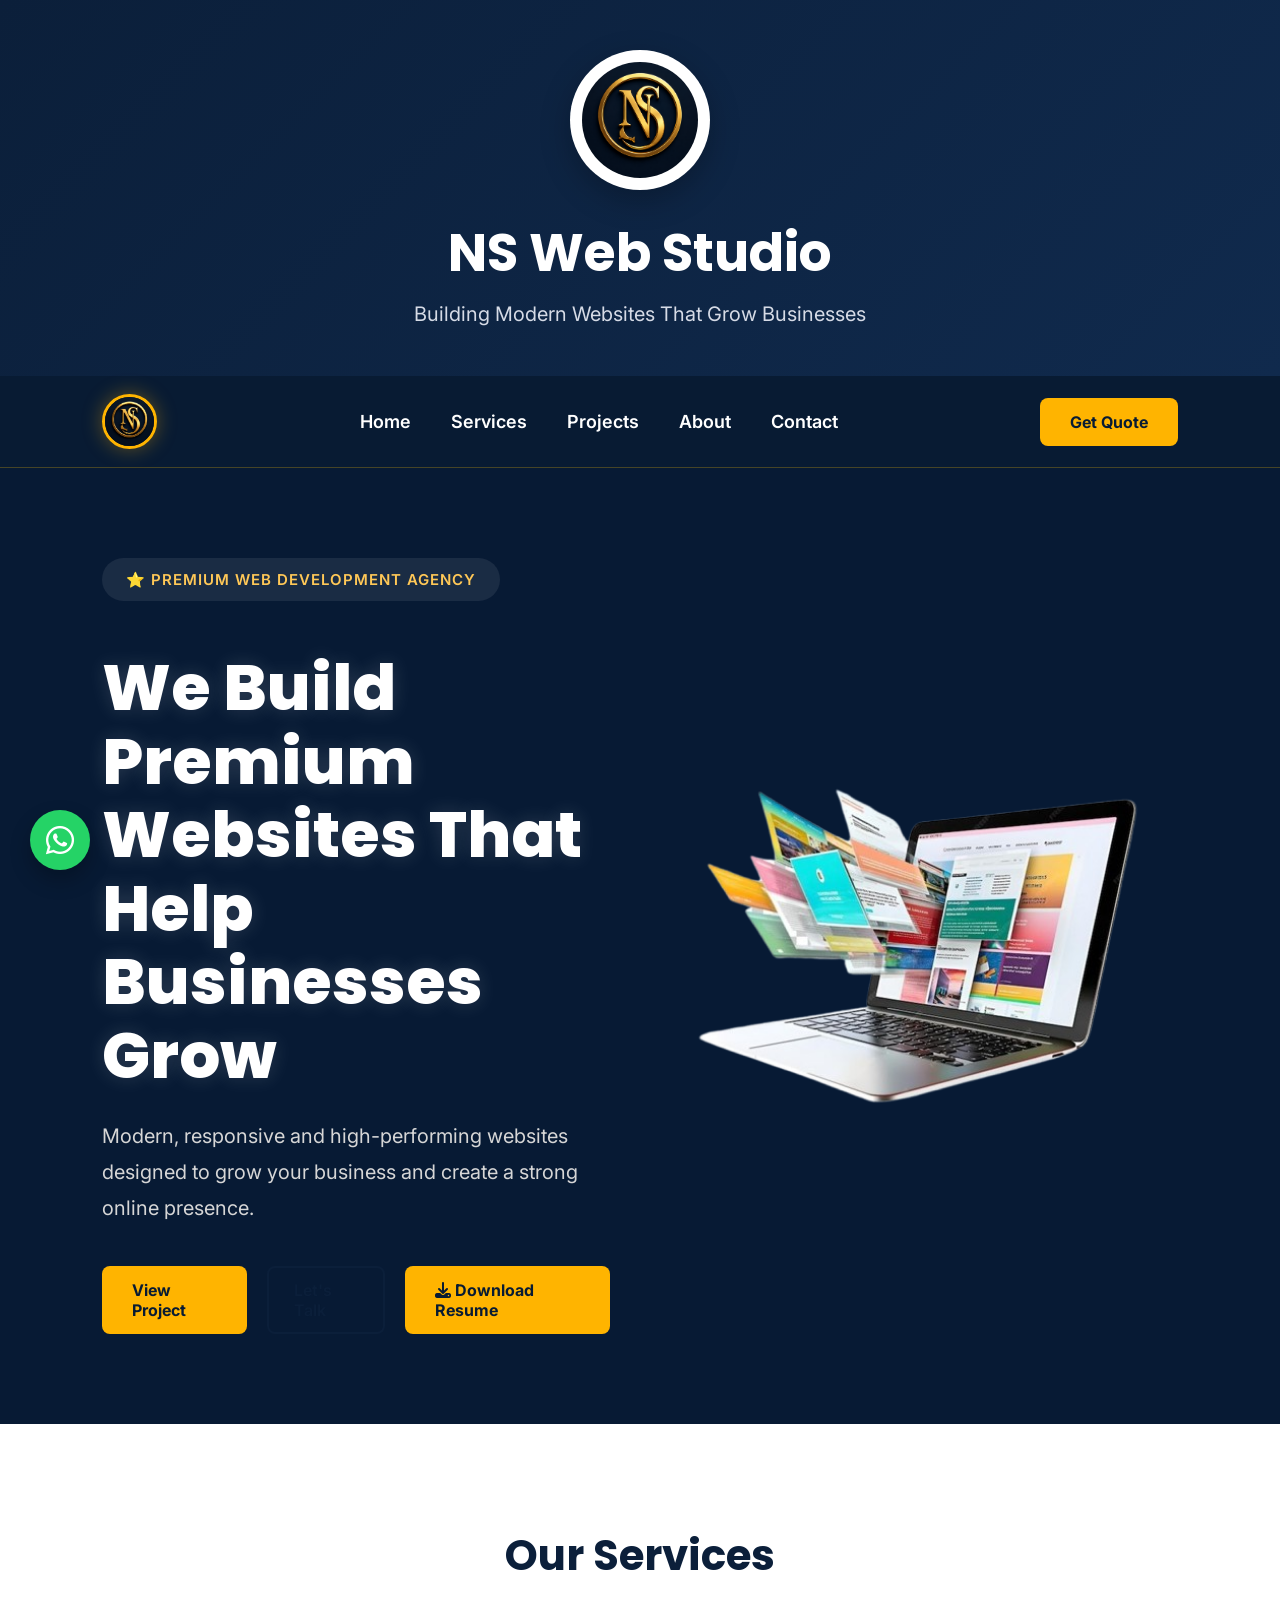
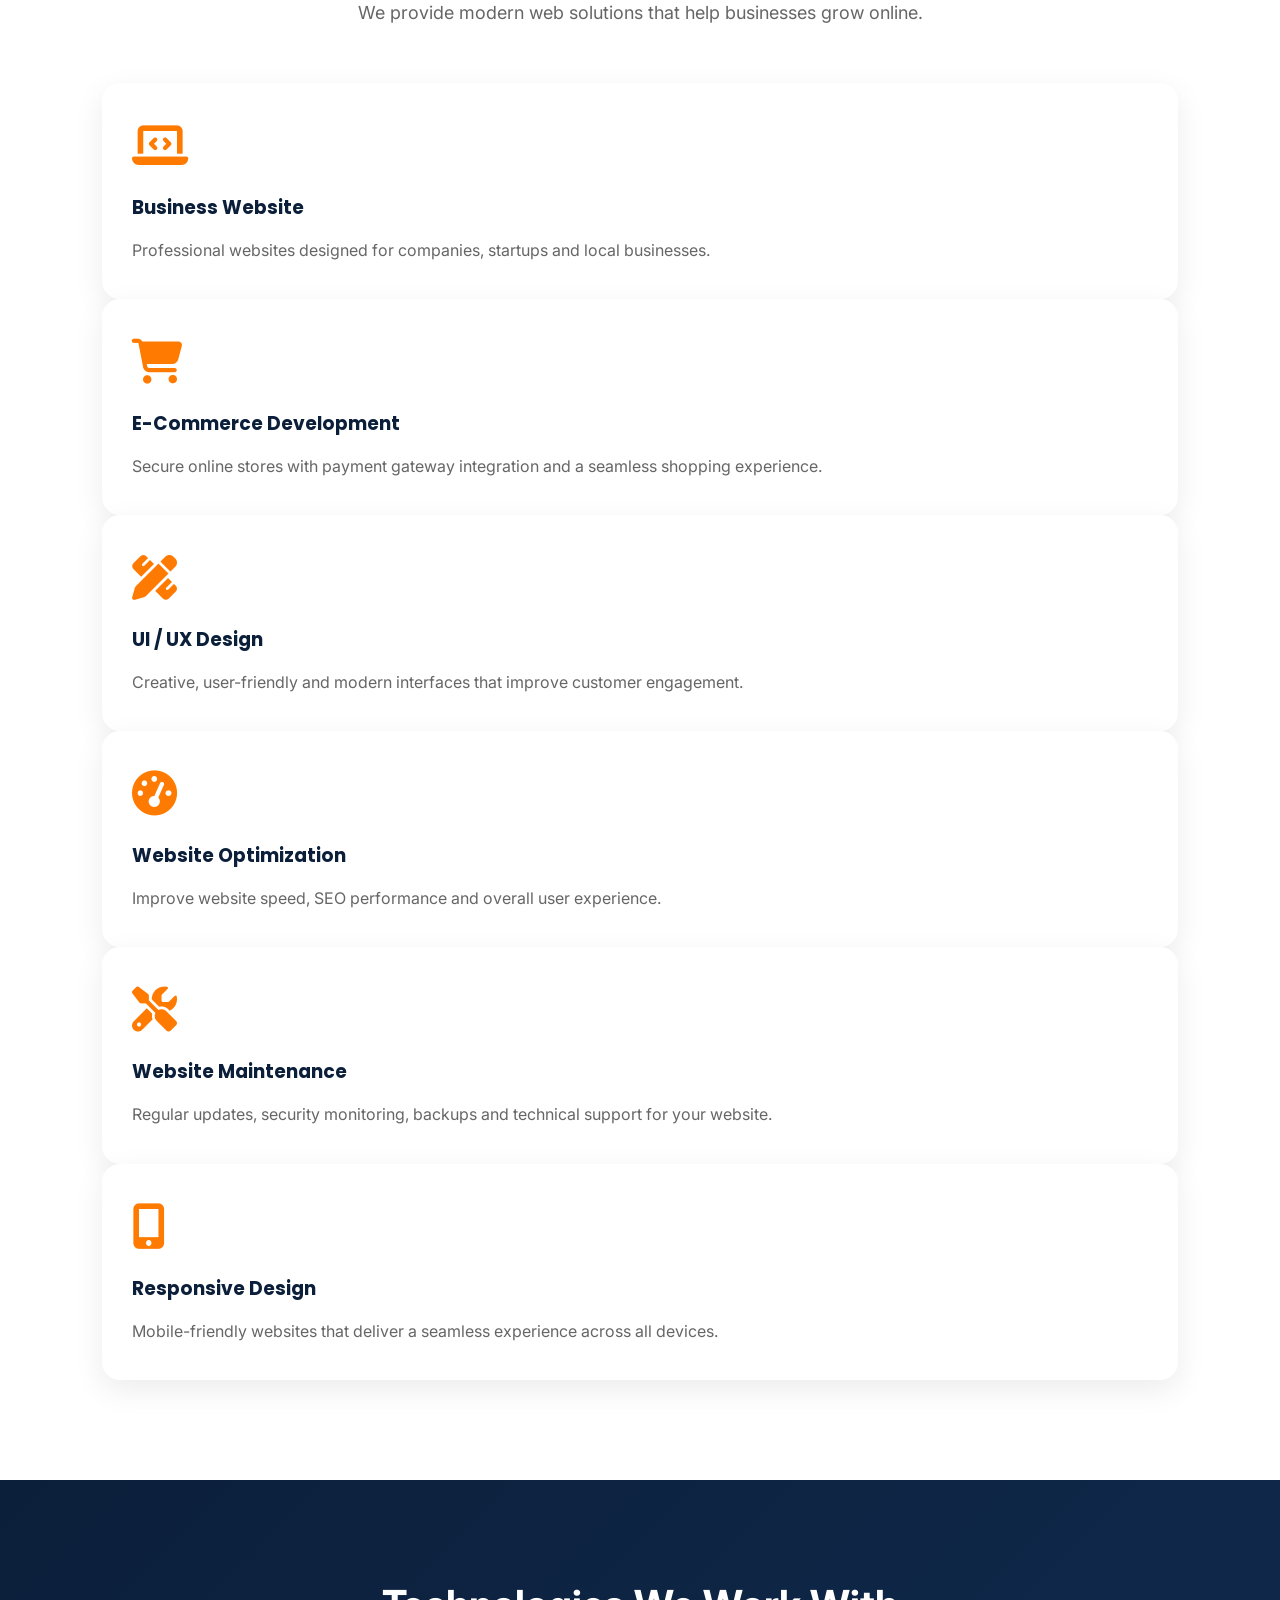
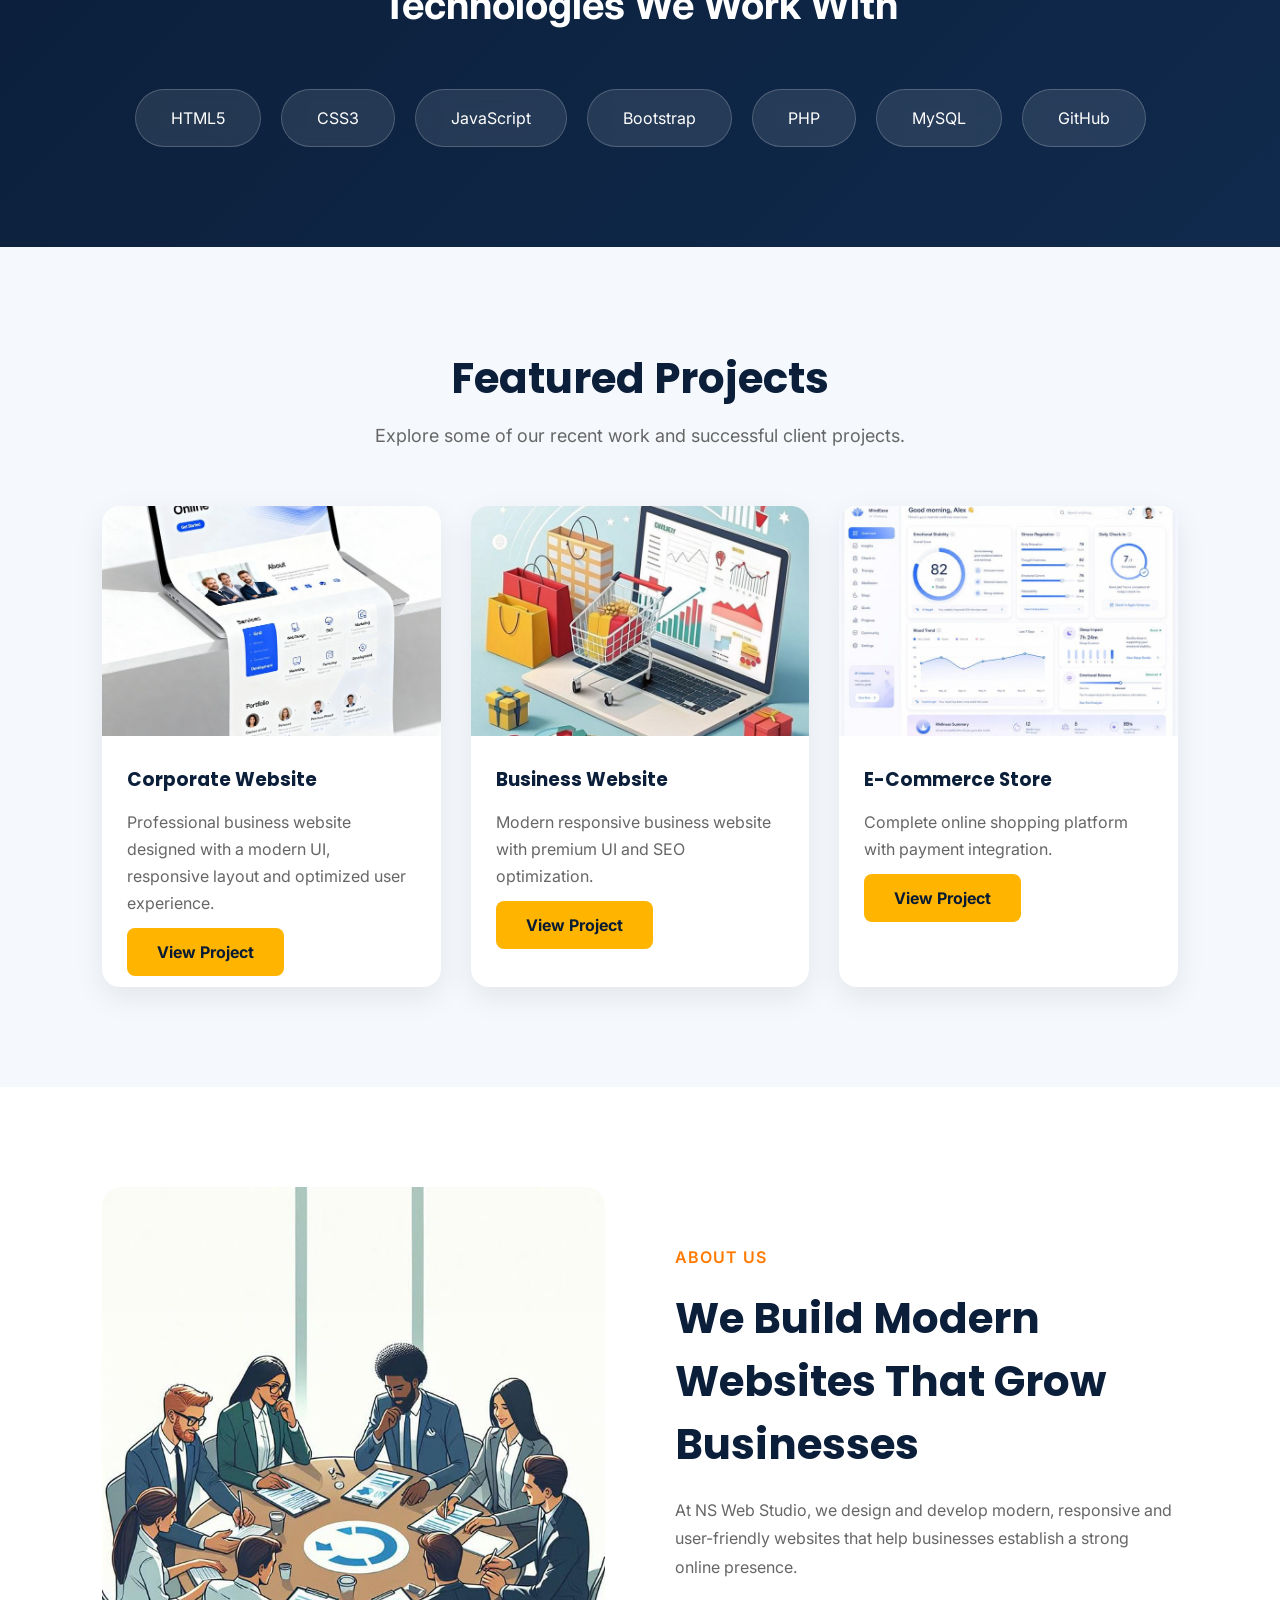
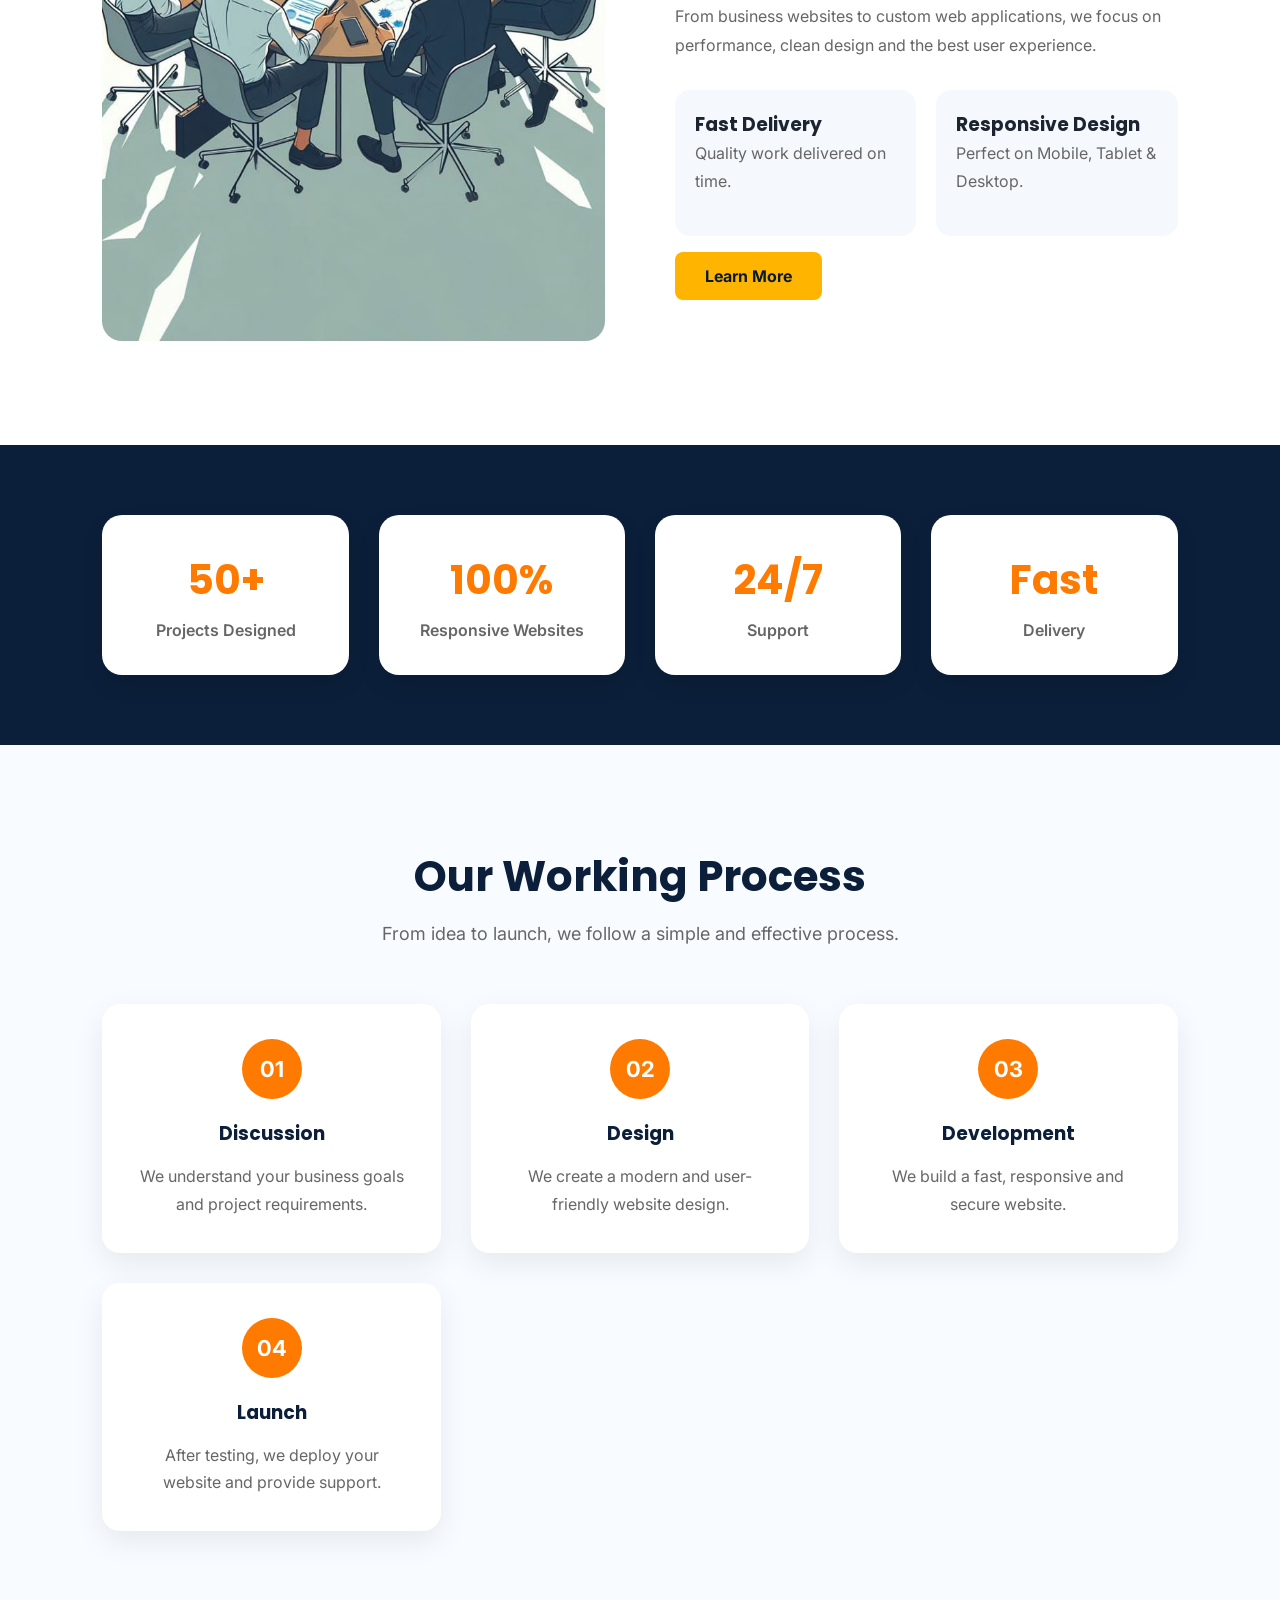
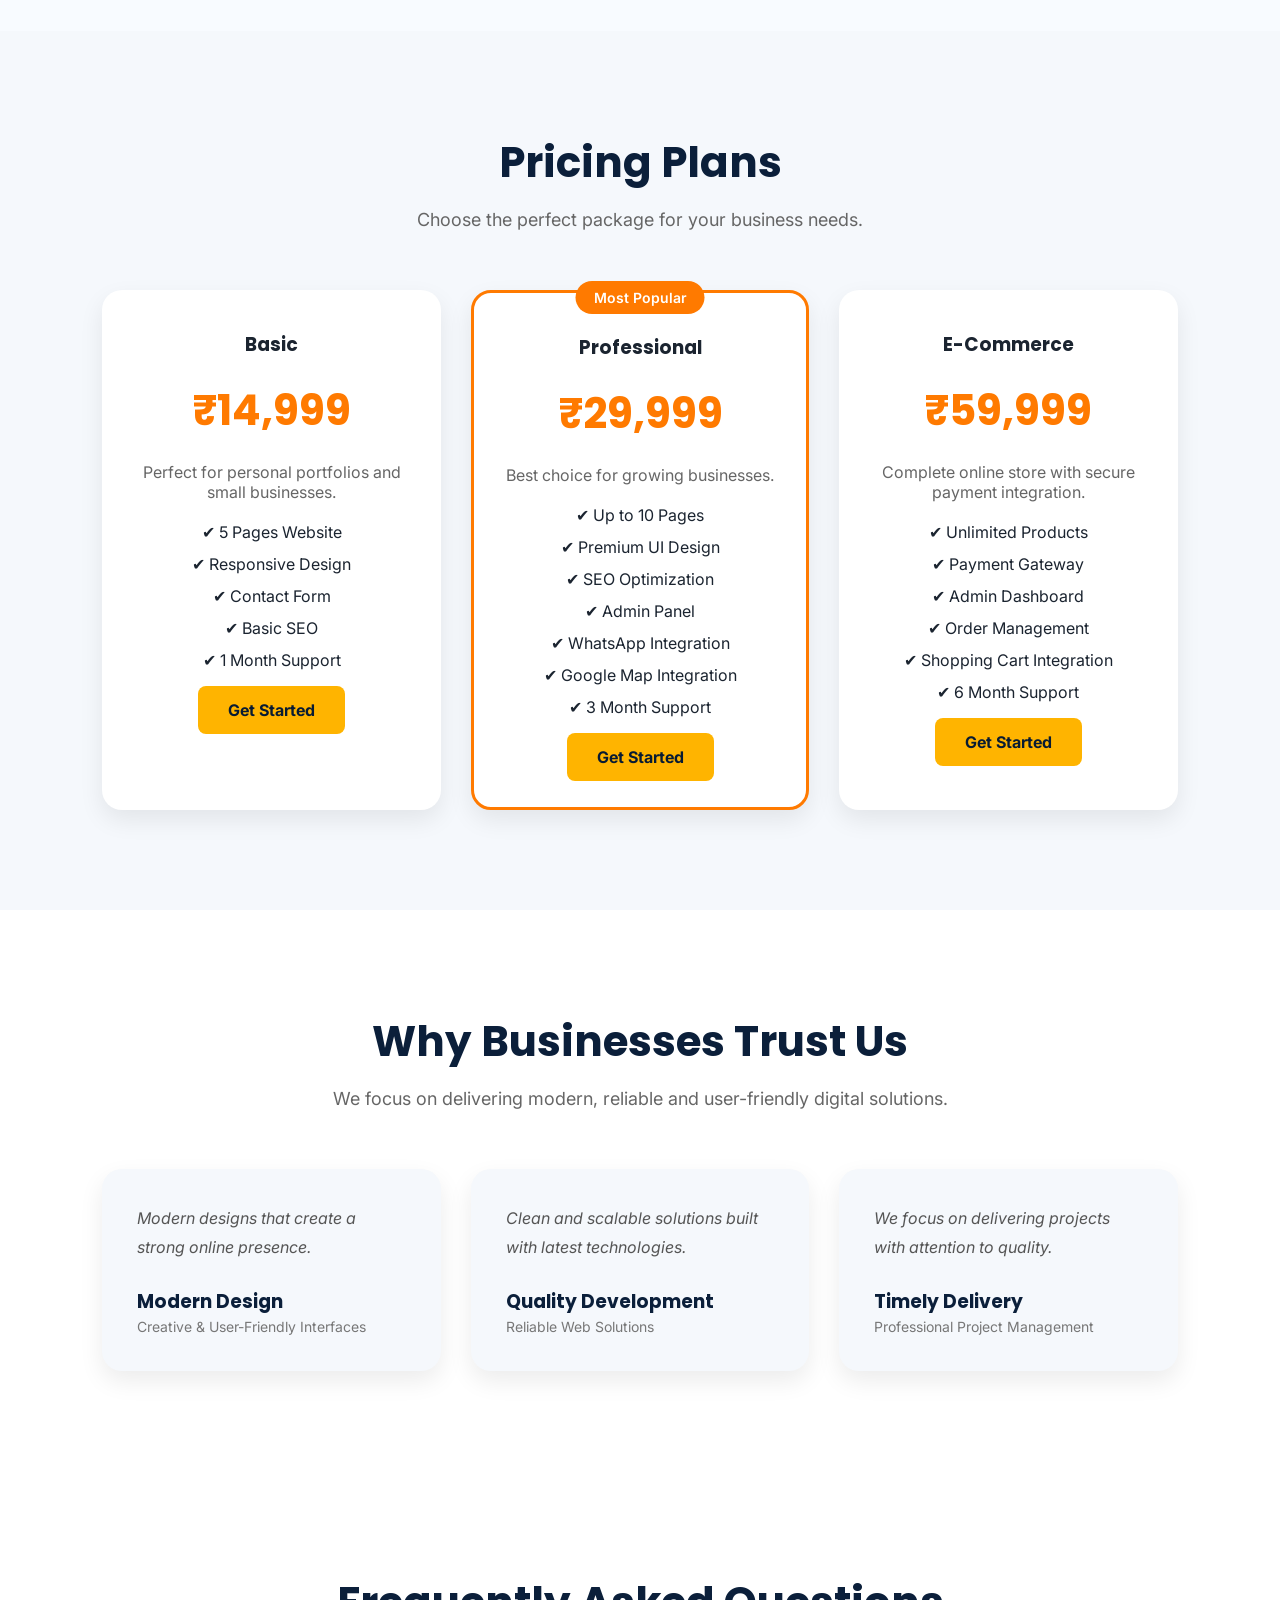
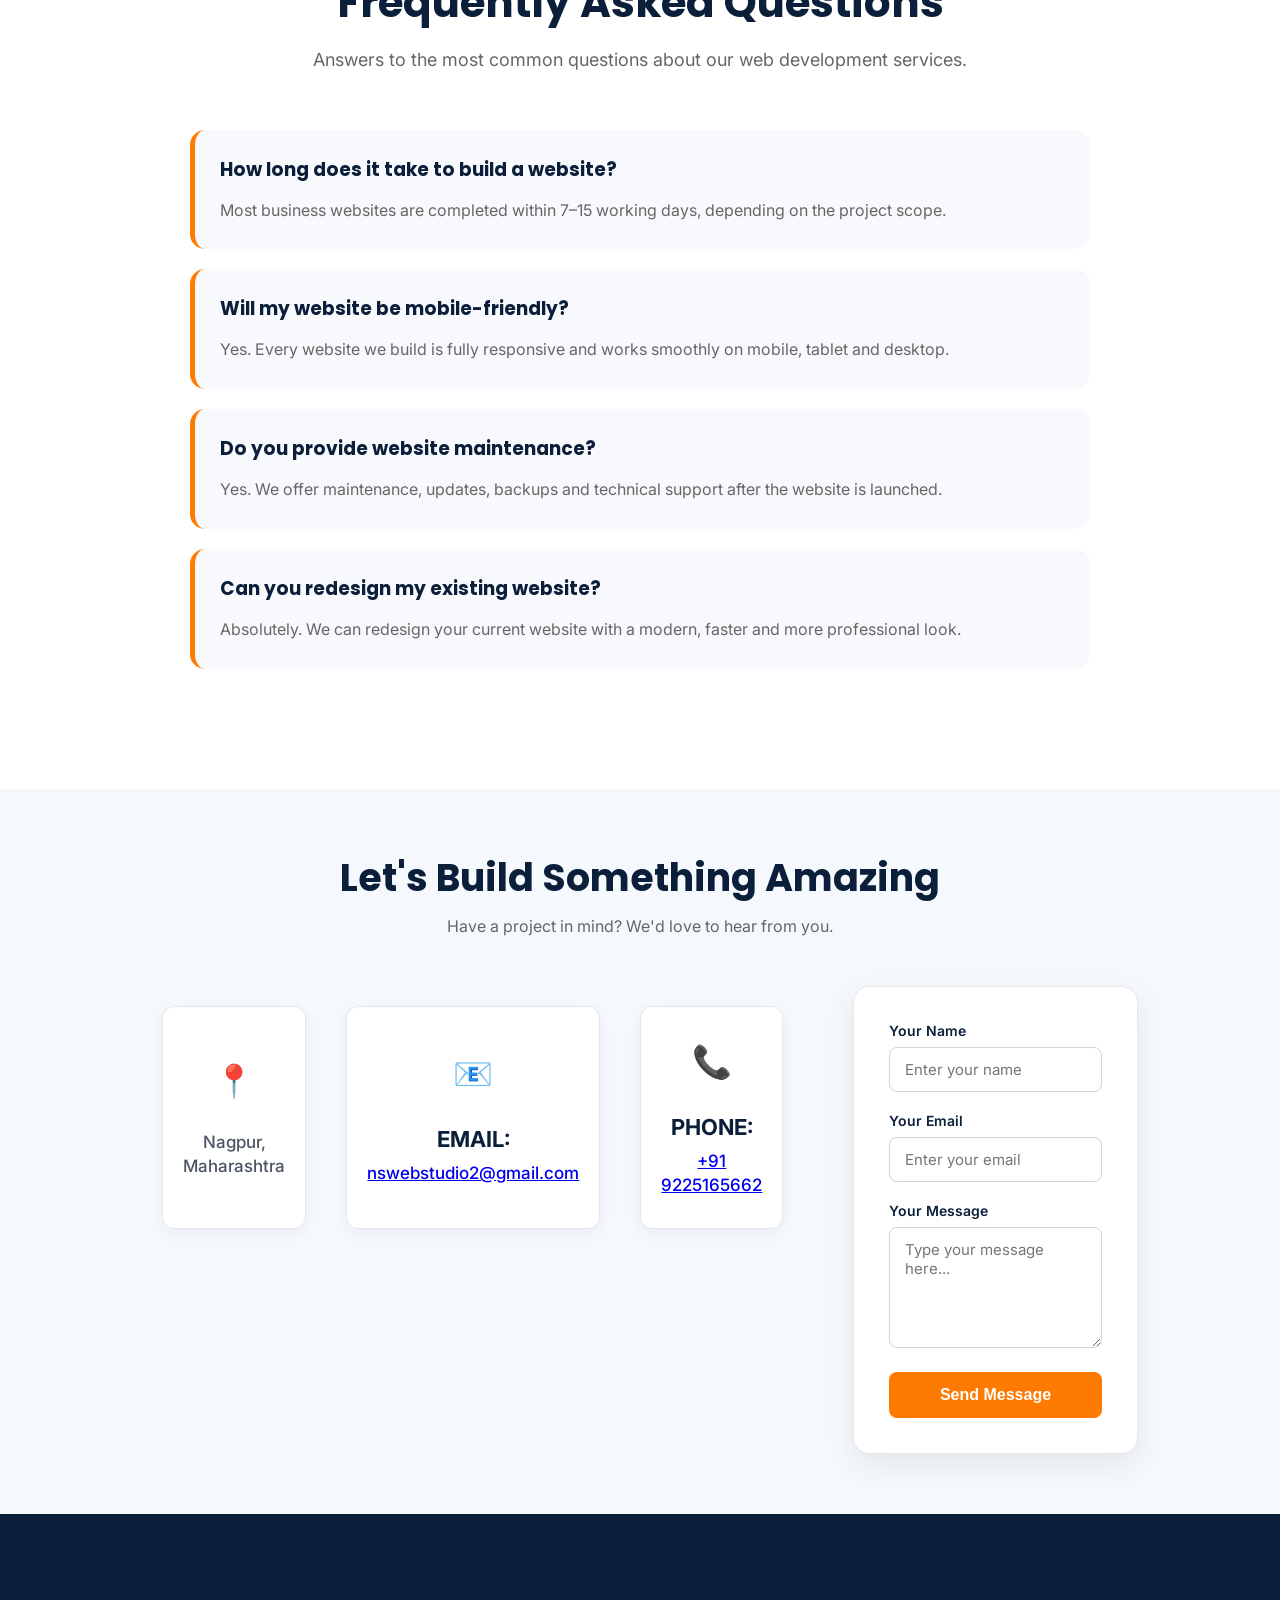
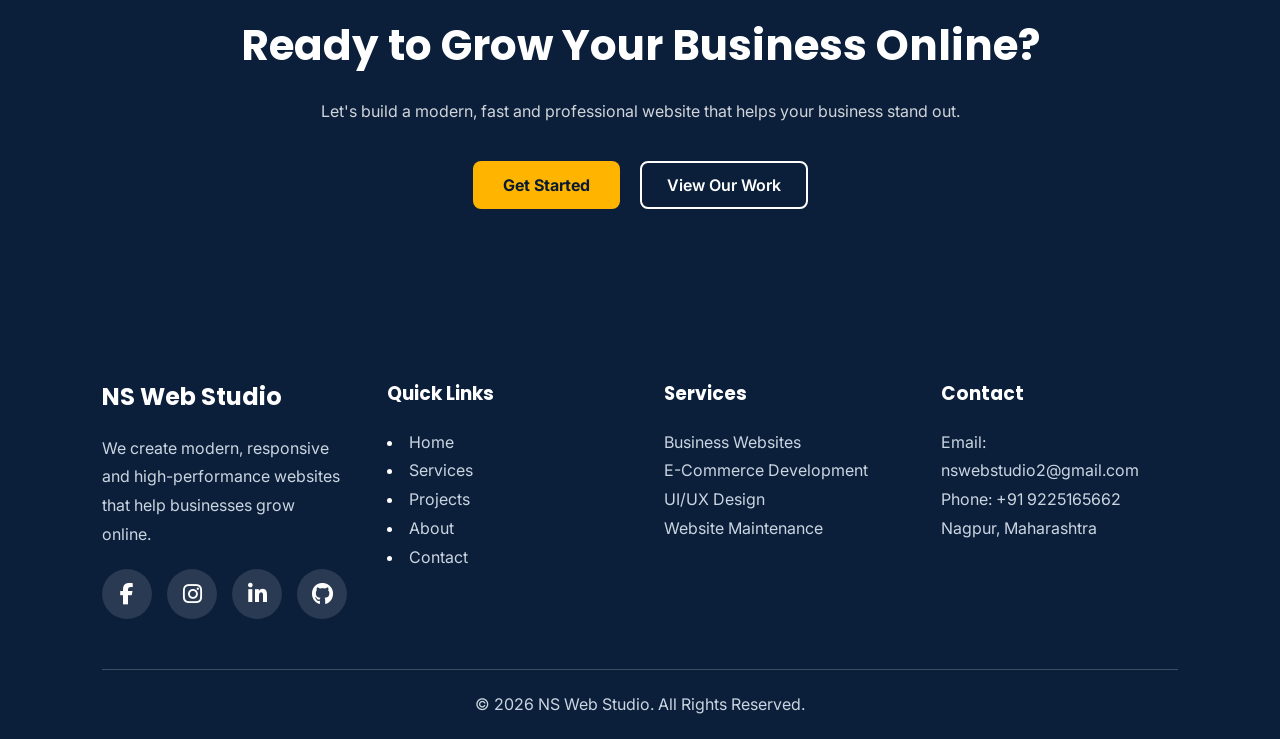
==== commit 5d8f9739: "Update index.html" ====
--- a/index.html
+++ b/index.html
@@ -44,9 +44,9 @@
 </ul>
 
 <a href="#contact" class="btn">Get Quote</a>
-        <div class="menu-toggle">
-            <i class="fa-solid fa-bars"></i>
-        </div>
+       <div class="menu-toggle" id="menuToggle">
+    ☰
+</div>
     </nav>
 </header>
 
@@ -349,7 +349,7 @@
                 <div>
                     <span class="label">Email:</span>
                     <p class="info-text">
-    <a href="mailto:info@nswebstudio.com">info@nswebstudio.com</a>
+    <a href="mailto:info@nswebstudio.com">nswebstudio2@gmail.com</a>
 </p>
                 </div>
             </div>
@@ -358,7 +358,7 @@
                 <div>
                     <span class="label">Phone:</span>
                    <p class="info-text">
-    <a href="tel:+919373520398">+91 9373520398</a>
+    <a href="tel:+919373520398">+91 9225165662</a>
 </p>
                 </div>
             </div>
@@ -445,8 +445,8 @@
 
         <div class="footer-contact">
             <h3>Contact</h3>
-            <p>Email: info@nswebstudio.com</p>
-            <p>Phone: +91 9373520398</p>
+            <p>Email: nswebstudio2@gmail.com</p>
+            <p>Phone: +91 9225165662</p>
             <p>Nagpur, Maharashtra</p>
         </div>
     </div>
@@ -460,7 +460,7 @@
     <i class="fa-solid fa-arrow-up"></i>
 </button>
 
-<a href="https://wa.me/919373520398" class="whatsapp" target="_blank">
+<a href="https://wa.me/919225165662" class="whatsapp" target="_blank">
     <i class="fa-brands fa-whatsapp"></i>
 </a>
 
@@ -474,4 +474,4 @@
 </script>
 <script src="script.js"></script>
 </body>
-</html>+</html>
--- a/style.css
+++ b/style.css
@@ -2456,4 +2456,222 @@
     50%{
         transform:translateY(-15px);
     }
-}+}
+/* =========================
+   MOBILE NAVBAR
+========================= */
+
+@media (max-width: 768px) {
+
+    .navbar {
+        position: relative;
+        padding: 15px 20px;
+    }
+
+    .nav-links {
+        display: none;
+        position: absolute;
+        top: 70px;
+        left: 0;
+        width: 100%;
+        background: #ffffff;
+        flex-direction: column;
+        align-items: center;
+        gap: 0;
+        padding: 15px 0;
+        z-index: 9999;
+        box-shadow: 0 8px 20px rgba(0, 0, 0, 0.12);
+    }
+
+    .nav-links.active {
+        display: flex;
+    }
+
+    .nav-links li {
+        width: 100%;
+        text-align: center;
+        list-style: none;
+    }
+
+    .nav-links li a {
+        display: block;
+        width: 100%;
+        padding: 14px 20px;
+    }
+
+    .navbar > .btn {
+        display: none;
+    }
+
+    .menu-toggle {
+        display: flex;
+        align-items: center;
+        justify-content: center;
+        width: 42px;
+        height: 42px;
+        cursor: pointer;
+        font-size: 24px;
+        z-index: 10000;
+    }
+}
+
+
+/* Desktop */
+@media (min-width: 769px) {
+
+    .menu-toggle {
+        display: none;
+    }
+
+}
+/* ================= MOBILE MENU ================= */
+
+.menu-toggle {
+    display: none;
+}
+
+@media (max-width: 768px) {
+
+    .navbar {
+        position: relative;
+        padding: 12px 20px;
+    }
+
+    .menu-toggle {
+        display: flex !important;
+        align-items: center;
+        justify-content: center;
+        position: absolute;
+        right: 20px;
+        top: 50%;
+        transform: translateY(-50%);
+        color: #ffffff !important;
+        font-size: 32px;
+        font-weight: bold;
+        cursor: pointer;
+        z-index: 99999;
+        width: 45px;
+        height: 45px;
+    }
+
+    .nav-links {
+        display: none !important;
+        position: absolute;
+        top: 100%;
+        left: 0;
+        width: 100%;
+        background: #0b1f3a;
+        flex-direction: column;
+        align-items: center;
+        padding: 15px 0;
+        margin: 0;
+        z-index: 99998;
+        box-shadow: 0 10px 20px rgba(0,0,0,0.3);
+    }
+
+    .nav-links.active {
+        display: flex !important;
+    }
+
+    .nav-links li {
+        list-style: none;
+        width: 100%;
+        text-align: center;
+    }
+
+    .nav-links li a {
+        display: block;
+        width: 100%;
+        padding: 15px 0;
+        color: #ffffff !important;
+        text-decoration: none;
+    }
+
+    .navbar > .btn {
+        display: none;
+    }
+}
+/* ================= MOBILE VISIBILITY FIX ================= */
+
+@media (max-width: 768px) {
+
+    /* HAMBURGER MENU */
+    .menu-toggle {
+        display: flex !important;
+        color: #ffffff !important;
+        background: transparent !important;
+        font-size: 30px !important;
+        font-weight: bold;
+        cursor: pointer;
+        z-index: 99999;
+        visibility: visible !important;
+        opacity: 1 !important;
+    }
+
+    /* MOBILE MENU */
+    .nav-links {
+        background: #0b1f3a !important;
+    }
+
+    .nav-links a {
+        color: #ffffff !important;
+    }
+
+    /* HERO BUTTONS */
+    .hero-buttons {
+        display: flex !important;
+        flex-direction: column;
+        align-items: center;
+        gap: 15px;
+        width: 100%;
+    }
+
+    .hero-buttons .btn,
+    .hero-buttons .btn-outline {
+        display: flex !important;
+        align-items: center;
+        justify-content: center;
+        visibility: visible !important;
+        opacity: 1 !important;
+        width: 90%;
+        max-width: 300px;
+        min-height: 50px;
+        padding: 14px 20px;
+        text-decoration: none;
+        font-size: 16px;
+        font-weight: 700;
+        border-radius: 8px;
+    }
+
+    /* VIEW PROJECTS */
+    .hero-buttons .btn {
+        background: #ffb000 !important;
+        color: #071d38 !important;
+    }
+
+    /* SECONDARY BUTTON */
+    .hero-buttons .btn-outline {
+        background: transparent !important;
+        color: #ffffff !important;
+        border: 2px solid #ffb000 !important;
+    }
+
+    /* DOWNLOAD RESUME */
+    .hero-buttons a[href*="Resume"] {
+        display: flex !important;
+        background: #ffb000 !important;
+        color: #071d38 !important;
+        border: 2px solid #ffb000 !important;
+    }
+
+    .hero-buttons a i {
+        color: inherit !important;
+    }
+
+    /* PROJECT CARD BUTTON */
+    .project-card .btn,
+    .project-card a {
+        visibility: visible !important;
+        opacity: 1 !important;
+    }
+}
